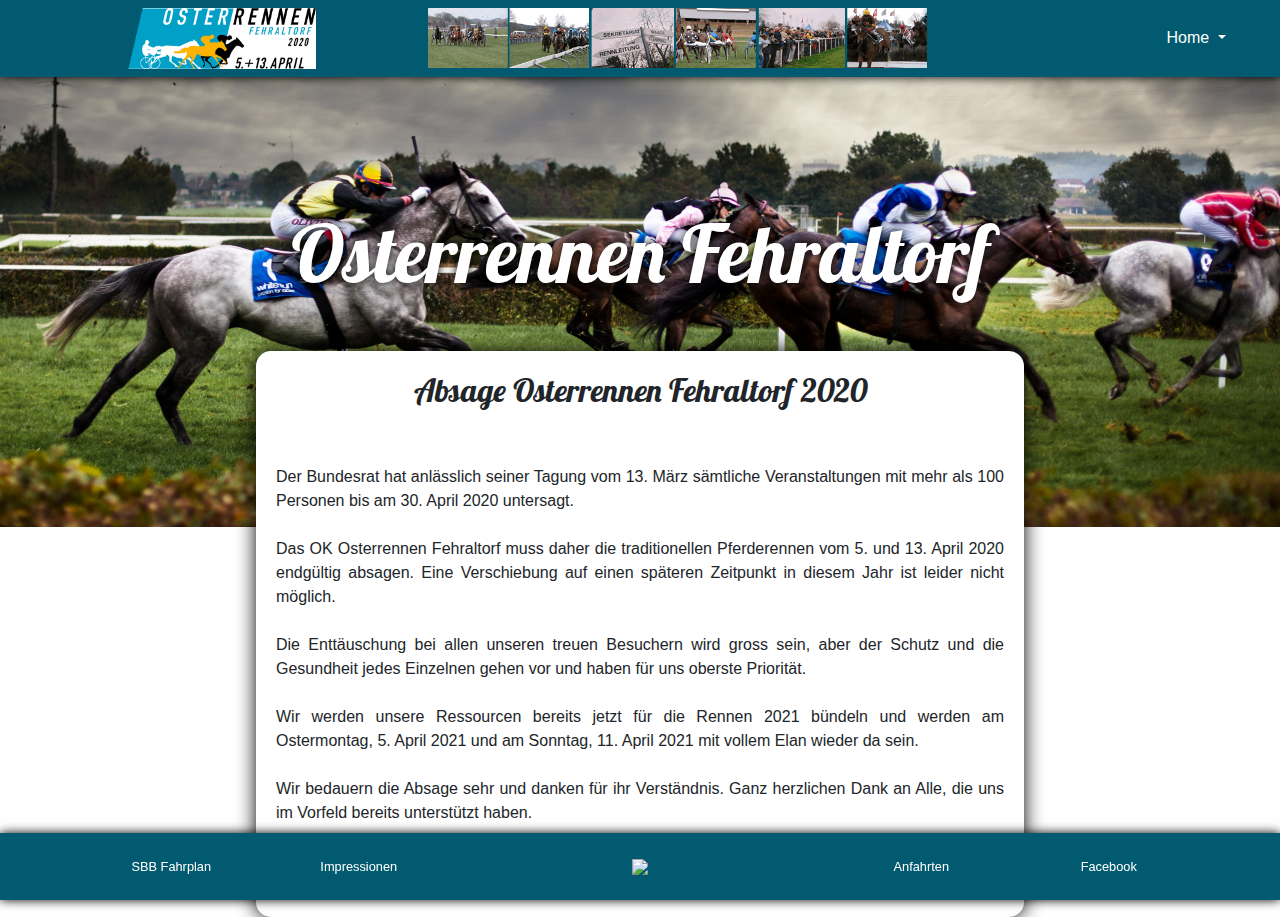
==== index.html @ 38c11a2c "hmtl: changed site icon" ====
<!DOCTYPE html>
<html lang="de">

<head>
    <meta charset="UTF-8">
    <meta name="viewport" content="width=device-width, initial-scale=1.0">
    <title>Fehralturf</title>
    <link rel="icon" type="image/gif" href="img/128.gif">
    <link rel="stylesheet" href="https://maxcdn.bootstrapcdn.com/bootstrap/4.5.2/css/bootstrap.min.css" />
    <script src="https://ajax.googleapis.com/ajax/libs/jquery/3.5.1/jquery.min.js"></script>
    <script src="https://cdnjs.cloudflare.com/ajax/libs/popper.js/1.16.0/umd/popper.min.js"></script>
    <script src="https://maxcdn.bootstrapcdn.com/bootstrap/4.5.2/js/bootstrap.min.js"></script>
    <link rel="stylesheet" href="https://use.fontawesome.com/releases/v5.7.0/css/all.css" integrity="sha384-lZN37f5QGtY3VHgisS14W3ExzMWZxybE1SJSEsQp9S+oqd12jhcu+A56Ebc1zFSJ" crossorigin="anonymous" />
    <link rel="stylesheet" href="style.css">
    <link href="https://fonts.googleapis.com/css2?family=Bangers&family=Lobster&display=swap" rel="stylesheet">
    <link href="https://fonts.googleapis.com/css2?family=Mukta&display=swap" rel="stylesheet">
    <link href="https://fonts.googleapis.com/css2?family=Mukta&family=Rubik&display=swap" rel="stylesheet">
    <link rel="stylesheet" href="styles.css">
</head>

<body>
    <!-- Header / Navbar -->
    <header>
        <nav class="navbar navbar-expand-lg navbar-dark">
            <img src="img/logo.png" alt="Logo">
            <img src="img/bilderstreifen.gif" class="navimg" alt="Pferderennen Bilder">
            <button class="navbar-toggler" type="button" data-toggle="collapse" data-target="#navbarSupportedContent" aria-controls="navbarSupportedContent" aria-expanded="false" aria-label="Toggle navigation">
                <span class="navbar-toggler-icon"></span>
            </button>
            <div class="collapse navbar-collapse" id="navbarSupportedContent">
                <ul class="navbar-nav mr-auto">
                    <li class="nav-item responsive-nav">
                        <a class="nav-link" href="index.html">Home</a>
                    </li>
                    <li class="nav-item responsive-nav">
                        <a class="nav-link" href="anlass.html">Anlass</a>
                    </li>
                    <li class="nav-item responsive-nav">
                        <a class="nav-link" href="rennen.html">Rennen</a>
                    </li>
                    <li class="nav-item responsive-nav">
                        <a class="nav-link" href="medien.html">Medien</a>
                    </li>
                    <li class="nav-item responsive-nav">
                        <a class="nav-link" href="adressen.html">Adressen</a>
                    </li>
                    <li class="nav-item responsive-nav">
                        <a class="nav-link" href="sponsoring.html">Sponsoring</a>
                    </li>
                    <li class="nav-item responsive-nav">
                        <a class="nav-link" href="vipzelt.html">VIP Zelt</a>
                    </li>
                    <li class="nav-item responsive-nav">
                        <a class="nav-link" href="wetten.html">Wetten</a>
                    </li>
                    <li class="nav-item responsive-nav">
                        <a class="nav-link" href="links.html">Links</a>
                    </li>
                    <li class="nav-item responsive-nav">
                        <a class="nav-link" href="impressionen.html">Impressionen</a>
                    </li>
                    <li class="nav-item dropdown">
                        <a class="nav-link dropdown-toggle" href="#" id="navbarDropdown" role="button" data-toggle="dropdown" aria-haspopup="true" aria-expanded="false">
                            Home
                        </a>
                        <div class="dropdown-menu" aria-labelledby="navbarDropdown">
                            <a class="dropdown-item" href="index.html">Home</a>
                            <a class="dropdown-item" href="anlass.html">Anlass</a>
                            <a class="dropdown-item" href="rennen.html">Rennen</a>
                            <a class="dropdown-item" href="medien.html">Medien</a>
                            <a class="dropdown-item" href="adressen.html">Adressen</a>
                            <a class="dropdown-item" href="sponsoring.html">Sponsoring</a>
                            <a class="dropdown-item" href="vipzelt.html">VIP Zelt</a>
                            <a class="dropdown-item" href="wetten.html">Wetten</a>
                            <a class="dropdown-item" href="links.html">Links</a>
                            <a class="dropdown-item" href="impressionen.html">Impressionen</a>
                        </div>
                    </li>
                </ul>
            </div>
        </nav>
    </header>

    <!-- Main -->
    <main class="index-main">
        <div class="imgcontainer">
            <img src="img/pferderennen.jpg" class="img-fluid">
        </div>
        <h1>Osterrennen Fehraltorf</h1>

        <div class="container-fluid index-grid">
            <div class="row">
                <div class="col-lg-12 index-text">
                    <h2>Absage Osterrennen Fehraltorf 2020</h2>
                    <br><br> Der Bundesrat hat anlässlich seiner Tagung vom 13. März sämtliche Veranstaltungen mit mehr als 100 Personen bis am 30. April 2020 untersagt.
                    <br><br> Das OK Osterrennen Fehraltorf muss daher die traditionellen Pferderennen vom 5. und 13. April 2020 endgültig absagen. Eine Verschiebung auf einen späteren Zeitpunkt in diesem Jahr ist leider nicht möglich.
                    <br><br> Die Enttäuschung bei allen unseren treuen Besuchern wird gross sein, aber der Schutz und die Gesundheit jedes Einzelnen gehen vor und haben für uns oberste Priorität.
                    <br><br> Wir werden unsere Ressourcen bereits jetzt für die Rennen 2021 bündeln und werden am Ostermontag, 5. April 2021 und am Sonntag, 11. April 2021 mit vollem Elan wieder da sein.
                    <br><br> Wir bedauern die Absage sehr und danken für ihr Verständnis. Ganz herzlichen Dank an Alle, die uns im Vorfeld bereits unterstützt haben.
                    <br><br> Für die Zukunft freuen wir uns wiederum auf die Unterstützung der treuen Helfer, Sponsoren, Gäste, Besucher, Lieferanten, Standbetreiber und Medienschaffenden.
                </div>
            </div>
        </div>
    </main>



    <!-- Footer -->
    <footer id="sticky-footer" class="py-4 text-white-50 footerstyle">
        <div class="container-fluid">
            <div class="row">
                <div class="col-lg-2">
                    <a href="https://www.sbb.ch/de/kaufen/pages/fahrplan/fahrplan.xhtml" target="_blank">SBB Fahrplan</a>
                </div>
                <div class="col-lg-2">
                    <a href="#">Impressionen</a>
                </div>
                <div class="col-lg-4">
                    <img src="http://counter.green.ch/count.exe?dd=B&df=fehralturf.ch">
                </div>
                <div class="col-lg-2">
                    <a href="#">Anfahrten</a>
                </div>
                <div class="col-lg-2">
                    <a href="https://www.facebook.com/OsterrennenFehraltorf?bookmark_t=page" target="_blank">Facebook</a>
                </div>
            </div>
        </div>
    </footer>
</body>

</html>
---- style.css ----
@media (max-width: 767px) {
        #rennenbild {
            width: 100%;
        }
    }
    
    @media (min-width: 768px) {
        #rennenbild {
            margin-top: 30px;
            margin-left: auto;
            margin-right: auto;
            position: relative;
            width: 80%;
            right: 10px;
            z-index: -10;
        }
    }
    
    #rennentext {
        margin: 50px !important;
        font-size: 1.5em;
        font-family: 'Mukta', sans-serif;
    }
    
    .rennen§ {
        margin-bottom: 125px;
        margin: 50px !important;
        font-size: 1.35em;
        font-family: 'Rubik', sans-serif;
    }
    
    .padding {
        padding-top: 30px;
    }
    /*Anlass seite
==============
*/
    
    .Anlass-bild {
        position: relative;
        top: 10em;
        box-shadow: 15px 15px rgba(96, 131, 219, 0.5);
    }
    
    .Anlass-Titel {
        margin-bottom: 1em;
    }
    /*
General
=======
*/
    
    html {
        width: 100%;
        min-height: 100%;
        overflow-x: hidden;
    }
    
    body {
        width: 100%;
    }
    
    p {
        font-family: Arial, sans-serif;
    }
    
    a {
        color: #2b7bab;
    }
    
    a:hover {
        color: #4d92bb;
        text-decoration: none;
    }
    
    a:active {
        color: #06527f;
    }
    
    h1,
    h2,
    h3,
    h4,
    h5,
    h6 {
        font-family: "Lobster", cursive;
        text-align: center;
    }
    
    h1 {
        font-size: 5em;
        margin-bottom: 50px;
    }
    /*
Navbar
======
*/
    
    .navbar {
        background: #015A6F;
        z-index: 10;
        box-shadow: black 0 0 10px;
    }
    
    .navbar img {
        width: 15%;
        margin-left: 9%;
    }
    
    .navbar img:nth-child(2) {
        width: 40%;
    }
    
    .navbar ul {
        width: 100%;
    }
    
    .navbar li {
        width: 100%;
        text-align: right;
        margin-right: 9%;
    }
    
    .nav-link {
        color: white !important;
    }
    
    .navbar .dropdown-menu {
        top: 200%;
        right: 0px !important;
        text-align: center;
        background: #015A6FAA;
        border-radius: 15px;
        overflow: hidden;
    }
    
    .navbar .dropdown-item {
        color: white !important;
        transition: .2s;
    }
    
    .navbar .dropdown-item:hover {
        background: #28C1E5AA;
    }
    
    .navbar .responsive-nav {
        position: absolute;
        overflow: hidden;
    }
    /*Parallax
==========
*/
    
    .parallax-image {
        background-image: url("img/Parallax-bild.jpg");
        max-width: 100%;
        height: 900px;
        background-size: cover;
        background-attachment: fixed;
        background-position: center;
        Background-repeat: no-repeat;
        margin-bottom: 0px;
        z-index: -100;
    }
    /*
Section
=======
*/
    
    section {
        width: 100%;
        margin: 0 auto;
    }
    
    .carousel {
        width: 100%;
        height: 100%;
        overflow: hidden;
    }
    
    .overcarousel {
        position: absolute;
        z-index: 10;
        color: white;
        text-align: center;
        top: 40%;
        left: 50%;
        transform: translate(-50%, -50%);
        text-shadow: black 0px 0px 20px;
    }
    
    .overcarousel a {
        font-family: "Bangers", cursive;
        font-size: 3em;
        color: white;
        background: #06527f;
        display: inline-block;
        padding: 10px 200px;
        transition: 0.3s;
        border-radius: 40px;
    }
    
    .overcarousel a:hover {
        text-decoration: none;
        border-radius: 10px;
        background: #2b7bab;
    }
    
    .overcarousel a:active {
        background: #4d92bb;
    }
    
    section .backgroundimg {
        position: relative;
        width: 100%;
        height: 700px;
        object-fit: cover;
        transform: translateY(500px);
        margin-top: -500px;
        z-index: -10;
    }
    
    .imgcontainer {
        position: absolute;
        width: 100%;
        height: 50%;
        overflow: hidden;
        z-index: -10;
    }
    
    .imgcontainer img {
        position: absolute;
        min-width: 100%;
        min-height: 100%;
        top: 50%;
        left: 50%;
        transform: translate(-50%, -50%);
    }
    
    .index-main h1 {
        color: white;
        padding-top: 10%;
        text-shadow: black 0 0 10px;
    }
    
    .index-grid {
        background: white;
        width: 60%;
        box-shadow: black 0 0 20px;
        border-radius: 15px;
        margin: 0 auto;
        padding: 20px;
        text-align: justify;
    }
    /*
Footer
======
*/
    
    .footerstyle {
        position: fixed;
        bottom: 0;
        width: 100%;
        overflow: hidden;
        background: #015A6F;
        color: white;
        overflow: hidden;
        font-size: 0.8em;
        box-shadow: black 0 0 10px;
    }
    
    .footerstyle .row {
        width: 90%;
        margin: 0 auto;
    }
    
    .socialmedia-icon {
        height: 16px;
    }
    
    .footerstyle .col-lg-2 {
        padding: 0;
        margin: 0;
    }
    
    .footerstyle .col-lg-12 {
        text-align: center;
    }
    
    footer .container-fluid .row div {
        text-align: center;
    }
    
    footer .container-fluid .row div a {
        color: white;
        transition: .2s;
    }
    
    footer .container-fluid .row div a:hover {
        color: #05BFEB;
    }
    
    footer .container-fluid .row div img {
        text-align: center;
        z-index: 100;
    }
    /* 
Responsive
==========
*/
    
    @media (max-width: 991px) {
        .navimg {
            position: absolute;
            width: 0;
            height: 0;
        }
        .navbar .responsive-nav {
            position: relative;
            text-align: center;
        }
        .dropdown {
            position: absolute;
            overflow: hidden;
            width: 0;
            height: 0;
        }
    }
    
    @media (max-width: 850px) {
        .navbar img {
            height: 40px;
            width: auto;
        }
        .navbar img:nth-child(2) {
            height: 0;
        }
    }
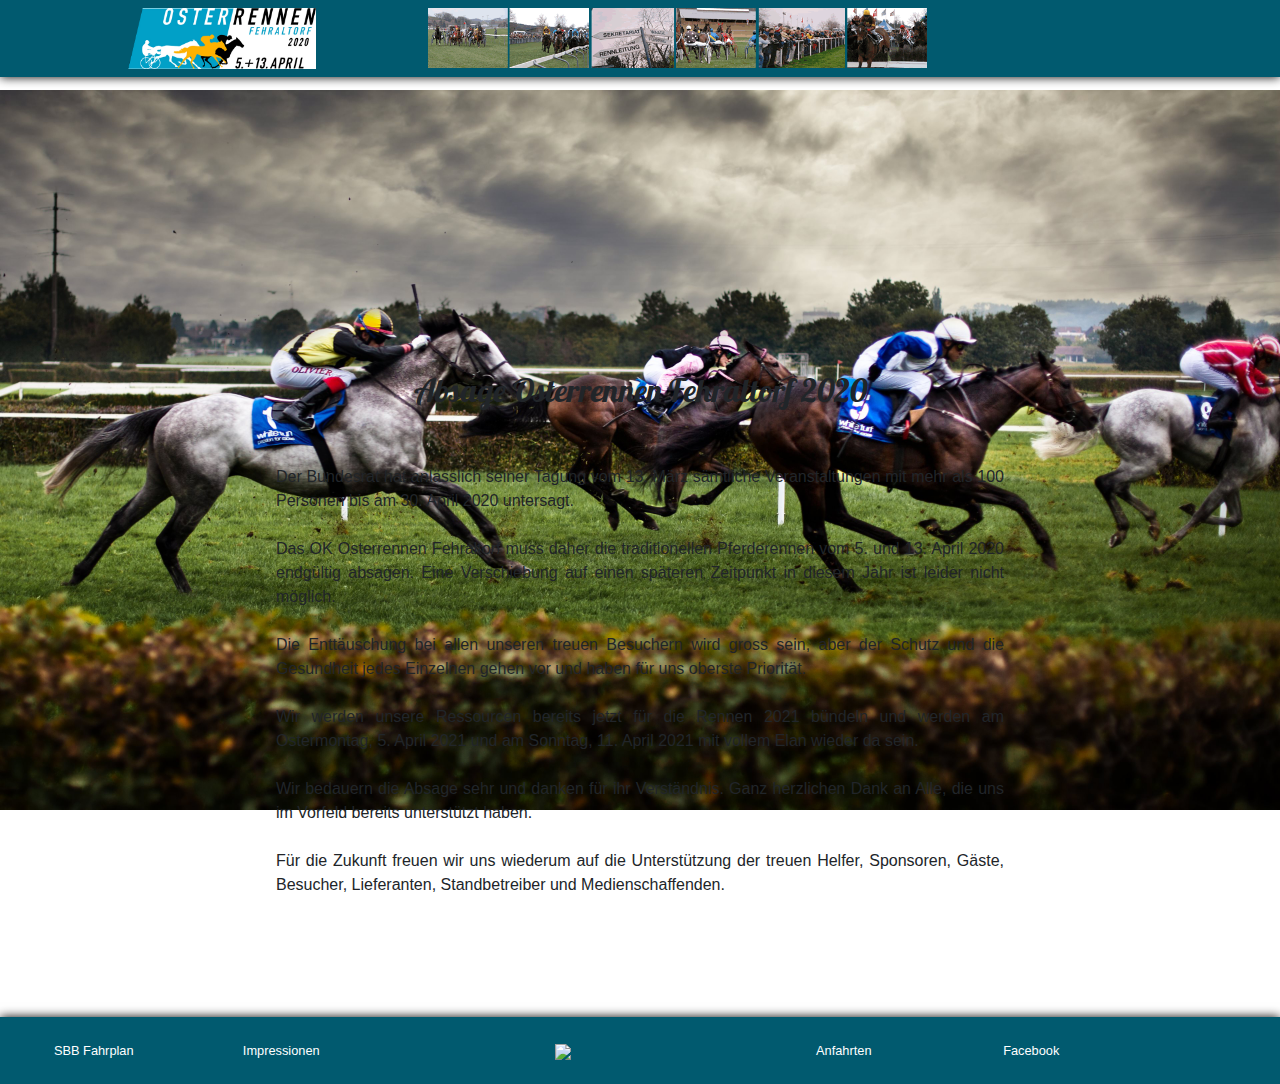
==== commit 84a9adc3: "html: loaded backup" ====
--- a/index.html
+++ b/index.html
@@ -19,6 +19,7 @@
 </head>
 
 <body>
+
     <!-- Header / Navbar -->
     <header>
         <nav class="navbar navbar-expand-lg navbar-dark">
@@ -82,6 +83,7 @@
     </header>
 
     <!-- Main -->
+
     <main class="index-main">
         <div class="imgcontainer">
             <img src="img/pferderennen.jpg" class="img-fluid">
--- a/style.css
+++ b/style.css
@@ -1,338 +1,693 @@
-    @media (max-width: 767px) {
-        #rennenbild {
-            width: 100%;
-        }
-    }
-    
-    @media (min-width: 768px) {
-        #rennenbild {
-            margin-top: 30px;
-            margin-left: auto;
-            margin-right: auto;
-            position: relative;
-            width: 80%;
-            right: 10px;
-            z-index: -10;
-        }
-    }
-    
-    #rennentext {
-        margin: 50px !important;
-        font-size: 1.5em;
-        font-family: 'Mukta', sans-serif;
-    }
-    
-    .rennen§ {
-        margin-bottom: 125px;
-        margin: 50px !important;
-        font-size: 1.35em;
-        font-family: 'Rubik', sans-serif;
-    }
-    
-    .padding {
-        padding-top: 30px;
-    }
-    /*Anlass seite
+@media (max-width: 767px) {
+    #rennenbild {
+        width: 100%;
+    }
+}
+
+@media (min-width: 768px) {
+    #rennenbild {
+        margin-top: 30px;
+        margin-left: auto;
+        margin-right: auto;
+        position: relative;
+        width: 80%;
+        right: 10px;
+        z-index: -10;
+    }
+}
+
+.padding {
+    padding-top: 30px;
+}
+
+
+/*Medien seite
 ==============
 */
-    
-    .Anlass-bild {
-        position: relative;
-        top: 10em;
-        box-shadow: 15px 15px rgba(96, 131, 219, 0.5);
-    }
-    
-    .Anlass-Titel {
-        margin-bottom: 1em;
-    }
-    /*
-General
-=======
+
+#internetsponsor {
+    text-align: center;
+    z-index: 1;
+    width: 30%;
+}
+
+.medien§ {
+    margin-bottom: 125px;
+    margin: 50px !important;
+    font-size: 1.35em;
+    font-family: 'Rubik', sans-serif;
+}
+
+#colmedien,
+#colmedien2,
+#colmedien3 {
+    padding: 0 !important;
+}
+
+#colmedien3 {
+    width: 100%;
+}
+
+.medientext {
+    margin-left: 100px;
+}
+
+
+/*
+anlass seite
+=============
 */
-    
-    html {
-        width: 100%;
-        min-height: 100%;
-        overflow-x: hidden;
-    }
-    
-    body {
-        width: 100%;
-    }
-    
-    p {
-        font-family: Arial, sans-serif;
-    }
-    
-    a {
-        color: #2b7bab;
-    }
-    
-    a:hover {
-        color: #4d92bb;
-        text-decoration: none;
-    }
-    
-    a:active {
-        color: #06527f;
-    }
-    
-    h1,
-    h2,
-    h3,
-    h4,
-    h5,
-    h6 {
-        font-family: "Lobster", cursive;
-        text-align: center;
-    }
-    
-    h1 {
-        font-size: 5em;
-        margin-bottom: 50px;
-    }
-    /*
+
+.Anlass-bild {
+    position: relative;
+    top: 4em;
+}
+
+.Anlass-Titel {
+    text-align: left;
+    margin-bottom: 20px;
+    color: #01A1C7 !important;
+}
+
+
+/*Parallax + Anlass
+===================*/
+
+.parallax-image {
+    background-image: url("https://cdn.unitycms.io/image/ocroped/2001,2000,1000,1000,0,0/l3ffguwQwYw/AO7shYfk421B9lpPZgUTFh.jpg");
+    max-width: 100%;
+    height: 600px;
+    background-size: cover;
+    background-attachment: fixed;
+    background-position: center;
+    margin-bottom: 0px;
+    z-index: -100;
+    filter: blur(6px);
+    -webkit-filter: blur(2px);
+}
+
+
+/*
+                   General=======
+                   */
+
+html {
+    width: 100%;
+}
+
+body {
+    width: 100%;
+}
+
+p {}
+
+a:hover {
+    color: #4d92bb;
+}
+
+a:active {
+    color: #06527f;
+}
+
+h1,
+h2,
+h3,
+h4,
+h6 {
+    font-family: "Lobster", cursive;
+    text-align: center;
+}
+
+h1 {
+    font-size: 5em;
+    margin-bottom: 50px;
+}
+
+
+/*
+
 Navbar
 ======
-*/
-    
-    .navbar {
-        background: #015A6F;
-        z-index: 10;
-        box-shadow: black 0 0 10px;
-    }
-    
-    .navbar img {
-        width: 15%;
-        margin-left: 9%;
-    }
-    
-    .navbar img:nth-child(2) {
-        width: 40%;
-    }
-    
-    .navbar ul {
-        width: 100%;
-    }
-    
-    .navbar li {
-        width: 100%;
-        text-align: right;
-        margin-right: 9%;
-    }
-    
-    .nav-link {
-        color: white !important;
-    }
-    
-    .navbar .dropdown-menu {
-        top: 200%;
-        right: 0px !important;
-        text-align: center;
-        background: #015A6FAA;
-        border-radius: 15px;
-        overflow: hidden;
-    }
-    
-    .navbar .dropdown-item {
-        color: white !important;
-        transition: .2s;
-    }
-    
-    .navbar .dropdown-item:hover {
-        background: #28C1E5AA;
-    }
-    
-    .navbar .responsive-nav {
-        position: absolute;
-        overflow: hidden;
-    }
-    /*Parallax
-==========
-*/
-    
-    .parallax-image {
-        background-image: url("img/Parallax-bild.jpg");
-        max-width: 100%;
-        height: 900px;
-        background-size: cover;
-        background-attachment: fixed;
-        background-position: center;
-        Background-repeat: no-repeat;
-        margin-bottom: 0px;
-        z-index: -100;
-    }
-    /*
+
+   */
+
+.navbar {
+    background: #015A6F;
+    z-index: 10;
+    box-shadow: black 0 0 10px;
+}
+
+.navbar img {
+    width: 15%;
+}
+
+.navbar img:nth-child(2) {
+    width: 40%;
+}
+
+.navbar ul {
+    width: 100%;
+}
+
+.nav-link {
+    color: white !important;
+    right: 0px !important;
+}
+
+.navbar .dropdown-menu {
+    top: 200%;
+    text-align: center;
+    background: #015A6FAA;
+    border-radius: 15px;
+    overflow: hidden;
+}
+
+.navbar .dropdown-item {
+    color: white !important;
+}
+
+.navbar .dropdown-item:hover {
+    background: #28C1E5AA;
+}
+
+.navbar .responsive-nav {
+    width: 0;
+    overflow: hidden;
+}
+
+
+/*
 Section
 =======
 */
-    
-    section {
+
+section {
+    width: 100%;
+    margin: 0 auto;
+}
+
+.carousel {
+    width: 100%;
+    height: 100%;
+    overflow: hidden;
+}
+
+.overcarousel {
+    position: absolute;
+    z-index: 10;
+    color: white;
+    text-align: center;
+    left: 50%;
+    transform: translate(-50%, -50%);
+    text-shadow: black 0px 0px 20px;
+}
+
+.overcarousel a {
+    font-family: "Bangers", cursive;
+    font-size: 3em;
+    color: white;
+    display: inline-block;
+    padding: 10px 200px;
+    transition: 0.3s;
+    border-radius: 40px;
+}
+
+.overcarousel a:active {
+    background: #4d92bb;
+}
+
+section .backgroundimg {
+    position: relative;
+    width: 100%;
+    height: 700px;
+    transform: translateY(500px);
+    margin-top: -500px;
+    z-index: -10;
+}
+
+.imgcontainer {
+    width: 100%;
+    height: 50%;
+    overflow: hidden;
+    z-index: -10;
+}
+
+.imgcontainer img {
+    position: absolute;
+    min-width: 100%;
+    top: 50%;
+    left: 50%;
+    transform: translate(-50%, -50%);
+}
+
+.index-main h1 {
+    color: white;
+    padding-top: 10%;
+    text-shadow: black 0 0 10px;
+}
+
+.index-grid {
+    background: white;
+    width: 60%;
+    border-radius: 15px;
+    margin: 0 auto;
+    padding: 20px;
+    text-align: justify;
+}
+
+
+/*
+Footer======*/
+
+.footerstyle {
+    position: relative;
+    bottom: 0;
+    width: 100%;
+    overflow: hidden;
+    background: #015A6F;
+    overflow: hidden;
+    margin-top: 100px;
+    font-size: 0.8em;
+    box-shadow: black 0 0 10px;
+}
+
+.footerstyle .row {
+    width: 90%;
+}
+
+.socialmedia-icon {
+    height: 16px;
+}
+
+.footerstyle .col-lg-2 {
+    padding: 0;
+}
+
+.footerstyle .col-lg-12 {
+    text-align: center;
+}
+
+footer .container-fluid .row div {
+    text-align: center;
+}
+
+footer .container-fluid .row div a {
+    color: white;
+    transition: .2s;
+}
+
+footer .container-fluid .row div a:hover {
+    color: #06527f;
+}
+
+footer .container-fluid .row div img {
+    text-align: center;
+    z-index: 100;
+}
+
+
+/*
+Responsive
+==========*/
+
+@media (max-width: 991px) {
+    .navimg {
+        position: absolute;
+        width: 0;
+        height: 0;
+    }
+}
+
+.navbar .responsive-nav {
+    width: 100%;
+    position: relative;
+    text-align: center;
+}
+
+.dropdown {
+    position: absolute;
+    width: 0;
+    height: 0;
+}
+
+@media (max-width: 767px) {
+    #rennenbild {
         width: 100%;
-        margin: 0 auto;
-    }
-    
-    .carousel {
-        width: 100%;
-        height: 100%;
-        overflow: hidden;
-    }
-    
-    .overcarousel {
-        position: absolute;
-        z-index: 10;
-        color: white;
-        text-align: center;
-        top: 40%;
-        left: 50%;
-        transform: translate(-50%, -50%);
-        text-shadow: black 0px 0px 20px;
-    }
-    
-    .overcarousel a {
-        font-family: "Bangers", cursive;
-        font-size: 3em;
-        color: white;
-        background: #06527f;
-        display: inline-block;
-        padding: 10px 200px;
-        transition: 0.3s;
-        border-radius: 40px;
-    }
-    
-    .overcarousel a:hover {
-        text-decoration: none;
-        border-radius: 10px;
-        background: #2b7bab;
-    }
-    
-    .overcarousel a:active {
-        background: #4d92bb;
-    }
-    
-    section .backgroundimg {
+    }
+}
+
+@media (min-width: 768px) {
+    #rennenbild {
+        margin-top: 30px;
+        margin-left: auto;
+        margin-right: auto;
         position: relative;
-        width: 100%;
-        height: 700px;
-        object-fit: cover;
-        transform: translateY(500px);
-        margin-top: -500px;
+        width: 80%;
+        right: 10px;
         z-index: -10;
     }
-    
-    .imgcontainer {
-        position: absolute;
-        width: 100%;
-        height: 50%;
-        overflow: hidden;
-        z-index: -10;
-    }
-    
-    .imgcontainer img {
-        position: absolute;
-        min-width: 100%;
-        min-height: 100%;
-        top: 50%;
-        left: 50%;
-        transform: translate(-50%, -50%);
-    }
-    
-    .index-main h1 {
-        color: white;
-        padding-top: 10%;
-        text-shadow: black 0 0 10px;
-    }
-    
-    .index-grid {
-        background: white;
-        width: 60%;
-        box-shadow: black 0 0 20px;
-        border-radius: 15px;
-        margin: 0 auto;
-        padding: 20px;
-        text-align: justify;
-    }
-    /*
-Footer
-======
-*/
-    
-    .footerstyle {
-        position: fixed;
-        bottom: 0;
-        width: 100%;
-        overflow: hidden;
-        background: #015A6F;
-        color: white;
-        overflow: hidden;
-        font-size: 0.8em;
-        box-shadow: black 0 0 10px;
-    }
-    
-    .footerstyle .row {
-        width: 90%;
-        margin: 0 auto;
-    }
-    
-    .socialmedia-icon {
-        height: 16px;
-    }
-    
-    .footerstyle .col-lg-2 {
-        padding: 0;
-        margin: 0;
-    }
-    
-    .footerstyle .col-lg-12 {
-        text-align: center;
-    }
-    
-    footer .container-fluid .row div {
-        text-align: center;
-    }
-    
-    footer .container-fluid .row div a {
-        color: white;
-        transition: .2s;
-    }
-    
-    footer .container-fluid .row div a:hover {
-        color: #05BFEB;
-    }
-    
-    footer .container-fluid .row div img {
-        text-align: center;
-        z-index: 100;
-    }
-    /* 
-Responsive
-==========
-*/
-    
-    @media (max-width: 991px) {
-        .navimg {
-            position: absolute;
-            width: 0;
-            height: 0;
+}
+
+#rennentext {
+    margin: 50px !important;
+    font-size: 1.5em;
+    font-family: 'Mukta', sans-serif;
+}
+
+.rennen§ {
+    margin-bottom: 125px;
+    margin: 50px !important;
+    font-size: 1.35em;
+    font-family: 'Rubik', sans-serif;
+}
+
+.padding {
+    padding-top: 30px;
+}
+
+
+/*Anlass seite
+   /*                                 ==============
+ /*   /*                                */
+
+
+/*.Anlass-bild {
+    position: relative;
+    top: 10em;
+    box-shadow: 15px 15px rgba(96,131,219,0.5);
+}
+/*
+}
+.Anlass-Titel {
+    margin-bottom: 1em;
+}
+
+/*
+                                    General
+                                    =======
+                                    */
+
+
+/*html {/
+    width: 100%;
+  /*  min-height: 100%;
+    overflow-x: hidden;
+}
+body {
+    width: 100%;
+}
+
+}
+
+}
+
+}
+pp {
+    {
+        {
+            {
+                font-family: Arial,
+                sans-serif;
+            }
         }
-        .navbar .responsive-nav {
-            position: relative;
+    }
+    aaaa {
+        {
+            {
+                color: #2b7bab;
+            }
+            a:hover {
+                color: #4d92bb;
+                text-decoration: none;
+            }
+        }
+        a:active {
+            color: #06527f;
+        }
+        h1,
+        h2,
+        h3,
+        h4,
+        h5,
+        h6 {
+            font-family: "Lobster",
+            cursive;
+            cursive;
             text-align: center;
         }
-        .dropdown {
-            position: absolute;
-            overflow: hidden;
-            width: 0;
-            height: 0;
-        }
-    }
-    
-    @media (max-width: 850px) {
-        .navbar img {
-            height: 40px;
-            width: auto;
-        }
-        .navbar img:nth-child(2) {
-            height: 0;
-        }
-    }+    }
+}
+h1 {
+    font-size: 5em;
+    margin-bottom: 50px;
+}
+
+/*
+                                    Navbar
+                                    ======
+                                    */
+
+.navbar {
+    background: #015A6F;
+    z-index: 10;
+    box-shadow: black 0 0 10px;
+}
+
+.navbar img {
+    width: 15%;
+    margin-left: 9%;
+}
+
+.navbar img:nth-child(2) {
+    width: 40%;
+}
+
+.navbar ul {
+    width: 100%;
+}
+
+.navbar li {
+    width: 100%;
+    text-align: right;
+    margin-right: 9%;
+}
+
+.nav-link {
+    color: white !important;
+}
+
+.navbar .dropdown-menu {
+    top: 200%;
+    right: 0px !important;
+    text-align: center;
+    background: #015A6FAA;
+    border-radius: 15px;
+    overflow: hidden;
+}
+
+.navbar .dropdown-item {
+    color: white !important;
+    transition: .2s;
+}
+
+.navbar .dropdown-item:hover {
+    background: #28C1E5AA;
+}
+
+.navbar .responsive-nav {
+    position: absolute;
+    overflow: hidden;
+}
+
+
+/*Parallax
+                                    ==========
+                                    */
+
+
+/*.parallax-image {
+    background-image: url("img/Parallax-bild.jpg");
+    max-width: 100%;
+    height: 900px;
+    background-size: cover;
+    background-attachment: fixed;
+    background-position: center;
+    Background-repeat: no-repeat;
+    margin-bottom: 0px;
+    z-index: -100;
+}
+
+/*
+                                    Section
+                                    =======
+ /*                                   */
+
+
+/*
+section {
+    width: 100%;
+    margin: 0 auto;
+}
+.carousel {
+    width: 100%;
+    height: 100%;
+    overflow: hidden;
+}
+.overcarousel {
+    position: absolute;
+    z-index: 10;
+    color: white;
+    text-align: center;
+    top: 40%;
+    left: 50%;
+    transform: translate(-50%,
+    -50%);
+    text-shadow: black 0px 0px 20px;
+}
+.overcarousel a {
+    font-family: "Bangers",
+    cursive;
+    font-size: 3em;
+    color: white;
+    background: #06527f;
+    display: inline-block;
+    padding: 10px 200px;
+    transition: 0.3s;
+    border-radius: 40px;
+}
+.overcarousel a:hover {
+    text-decoration: none;
+    border-radius: 10px;
+    background: #2b7bab;
+}
+
+}
+.overcarousel a:active {
+    background: #4d92bb;
+}
+section .backgroundimg {
+    position: relative;
+    width: 100%;
+    height: 700px;
+    object-fit: cover;
+    transform: translateY(500px);
+    margin-top: -500px;
+    z-index: -10;
+}
+.imgcontainer {
+    position: absolute;
+    width: 100%;
+    height: 50%;
+    overflow: hidden;
+    z-index: -10;
+}
+.imgcontainer img {
+    position: absolute;
+    min-width: 100%;
+    min-height: 100%;
+    top: 50%;
+    left: 50%;
+    transform: translate(-50%,
+    -50%);
+}
+.index-main h1 {
+    color: white;
+    padding-top: 10%;
+    text-shadow: black 0 0 10px;
+}
+.index-grid {
+    background: white;
+    width: 60%;
+    box-shadow: black 0 0 20px;
+    border-radius: 15px;
+    margin: 0 auto;
+    padding: 20px;
+    text-align: justify;
+}
+
+/*
+                                    Footer
+                                    ======
+   /*                                 */
+
+
+/*.footerstyle {
+    position: fixed;
+    bottom: 0;
+    width: 100%;
+    overflow: hidden;
+    background: #015A6F;
+    color: white;
+    overflow: hidden;
+    font-size: 0.8em;
+    box-shadow: black 0 0 10px;
+}
+
+}
+.footerstyle .row {
+    width: 90%;
+    margin: 0 auto;
+}
+.socialmedia-icon {
+    height: 16px;
+}
+.footerstyle .col-lg-2 {
+    padding: 0;
+    margin: 0;
+}
+.footerstyle .col-lg-12 {
+    text-align: center;
+}
+footer .container-fluid .row div {
+    text-align: center;
+}
+footer .container-fluid .row div a {
+    color: white;
+    transition: .2s;
+}
+
+}
+footer .container-fluid .row div a:hover {
+    color: #05BFEB;
+}
+footer .container-fluid .row div img {
+    text-align: center;
+    z-index: 100;
+}
+
+/* 
+                                    Responsive
+                                    ==========
+                                    */
+
+
+/*@media (max-width: 991px) {
+    .navimg {
+        position: absolute;
+        width: 0;
+        height: 0;
+    }
+    .navbar .responsive-nav {
+        position: relative;
+        text-align: center;
+    }
+    .dropdown {
+        position: absolute;
+        overflow: hidden;
+        width: 0;
+        height: 0;
+    }
+}
+
+}
+@media (max-width: 850px) {
+    .navbar img {
+        height: 40px;
+        width: auto;
+    }
+    .navbar img:nth-child(2) {
+        height: 0;
+    }
+}   }
+}   }
+}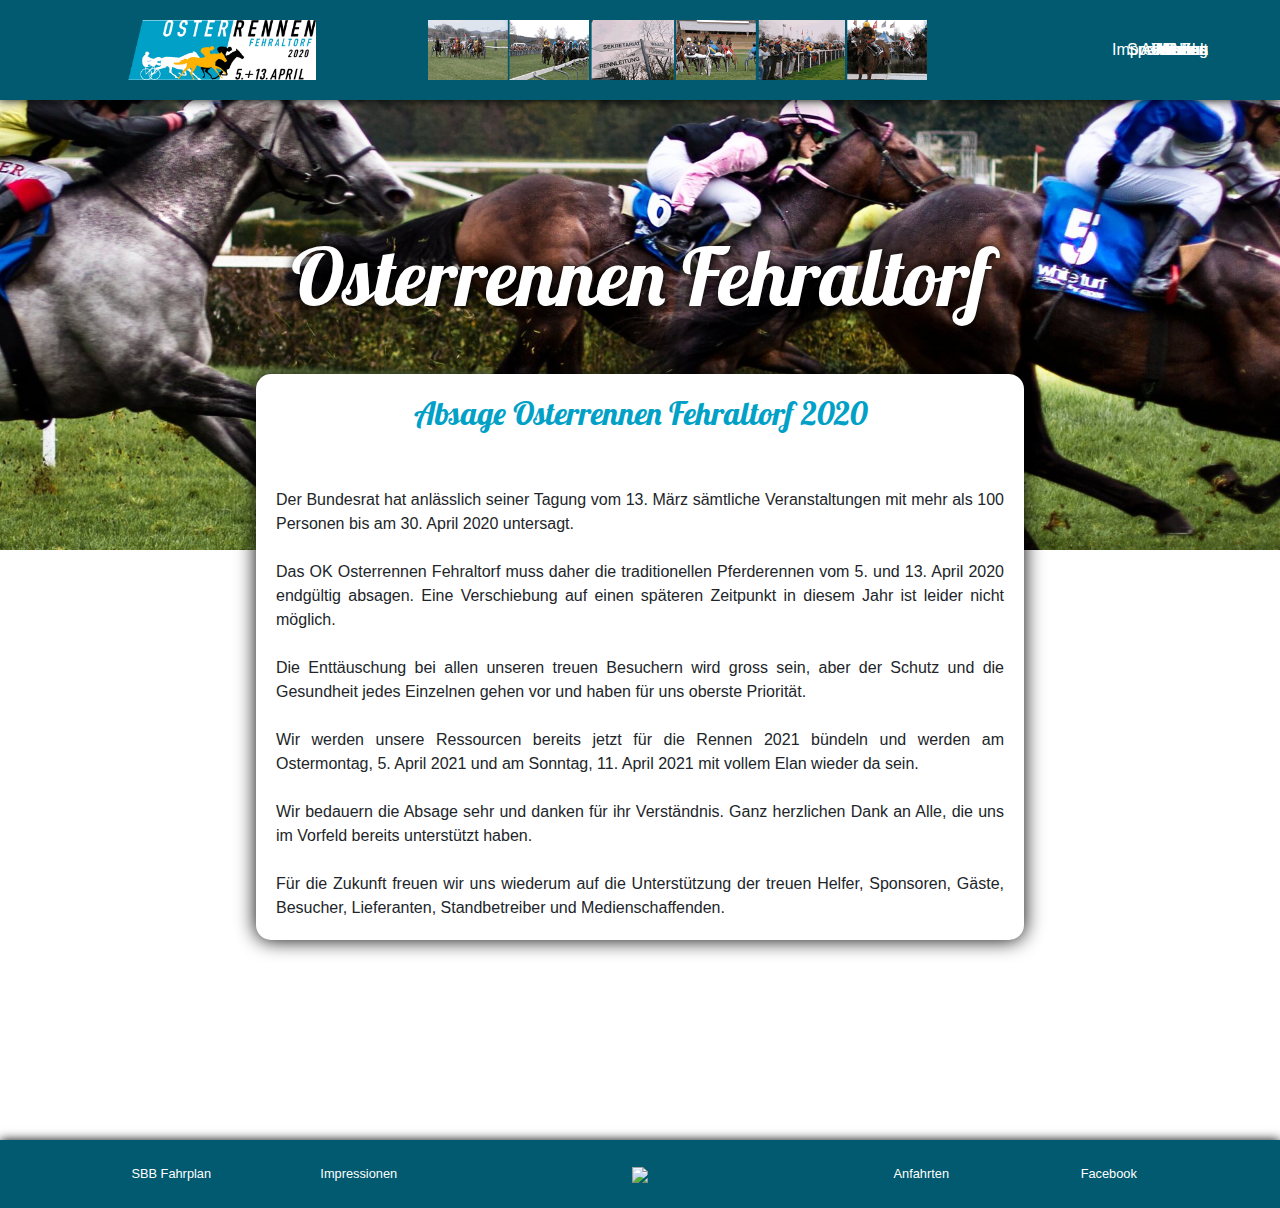
==== commit 18ba4b9a: "html: broken" ====
--- a/index.html
+++ b/index.html
@@ -102,10 +102,13 @@
                     <br><br> Für die Zukunft freuen wir uns wiederum auf die Unterstützung der treuen Helfer, Sponsoren, Gäste, Besucher, Lieferanten, Standbetreiber und Medienschaffenden.
                 </div>
             </div>
+            <div class="row">
+                <div class="col-lg-6">
+
+                </div>
+            </div>
         </div>
     </main>
-
-
 
     <!-- Footer -->
     <footer id="sticky-footer" class="py-4 text-white-50 footerstyle">
--- a/style.css
+++ b/style.css
@@ -1,511 +1,624 @@
-@media (max-width: 767px) {
-    #rennenbild {
-        width: 100%;
-    }
-}
-
-@media (min-width: 768px) {
-    #rennenbild {
-        margin-top: 30px;
-        margin-left: auto;
-        margin-right: auto;
+ @media (max-width: 767px) {
+     #rennenbild {
+         width: 100%;
+     }
+ }
+ 
+ @media (min-width: 768px) {
+     #rennenbild {
+         margin-top: 30px;
+         margin-left: auto;
+         margin-right: auto;
+         position: relative;
+         width: 80%;
+         right: 10px;
+         z-index: -10;
+     }
+ }
+ 
+ .padding {
+     padding-top: 30px;
+ }
+ /*Medien seite
+==============
+*/
+ 
+ @media(min-width: 768px) {
+     #internetsponsor {
+         text-align: center;
+         z-index: -1;
+         width: 30%;
+         bottom: 15%;
+         position: absolute;
+     }
+ }
+ 
+ @media(max-width: 767px) {
+     #internetsponsor {
+         text-align: center;
+         z-index: -1;
+         width: 50%;
+         margin-bottom: 200px;
+         margin-left: 10%;
+         margin-right: auto;
+     }
+ }
+ 
+ .medien§ {
+     margin-bottom: 125px;
+     margin-left: 10%;
+     font-size: 0.9em;
+     font-family: 'Rubik', sans-serif;
+     text-decoration: none;
+     color: black !important;
+ }
+ 
+ #colmedien,
+ #colmedien2,
+ #colmedien3 {
+     padding: 0 !important;
+ }
+ 
+ #colmedien3 {
+     width: 100%;
+ }
+ 
+ .medientext {
+     margin-left: 10%;
+     text-decoration: none;
+     transition: 1s;
+ }
+ 
+ .medientext:hover {
+     text-decoration: none;
+     transform: scale(1.1, 1.1);
+ }
+ /*
+Rennen seite
+============
+*/
+ 
+ .rennen§ {
+     margin-bottom: 125px;
+     margin-left: 10%;
+     font-size: 0.9em;
+     font-family: 'Rubik', sans-serif;
+     text-decoration: none;
+     color: black !important;
+ }
+ 
+ .rennentext {
+     margin-left: 10%;
+     text-decoration: none;
+     text-align: center;
+     font-family: 'Comfortaa', cursive;
+ }
+ /*
+Anlass seite
+=============
+*/
+ 
+ .Anlass-bild {
+     position: relative;
+     top: 8em;
+     box-shadow: #28C1E5 1em 1em;
+     transition: .4s;
+ }
+ 
+ .Anlass-bild:hover {
+     transform: scale(1.05);
+ }
+ 
+ .Anlass-Titel {
+     text-align: left;
+     margin-bottom: 20px;
+     color: #01A1C7 !important;
+ }
+ /*Parallax + Anlass
+===================*/
+ 
+ .parallax-image {
+     background-image: url("https://cdn.unitycms.io/image/ocroped/2001,2000,1000,1000,0,0/l3ffguwQwYw/AO7shYfk421B9lpPZgUTFh.jpg");
+     max-width: 100%;
+     height: 600px;
+     background-size: cover;
+     background-attachment: fixed;
+     background-position: center;
+     margin-bottom: 0px;
+     z-index: -100;
+     filter: blur(6px);
+     -webkit-filter: blur(2px);
+ }
+ 
+ .parallax-image2 {
+     background-image: url("img/19-or7671.jpg");
+     max-width: 100%;
+     height: 600px;
+     background-size: cover;
+     background-attachment: fixed;
+     background-position: center;
+     margin-bottom: 0px;
+     z-index: -100;
+ }
+ 
+ .parallax-image3 {
+     background-image: url("img/sport_02042018_pferderennenfehraltorf_dku_online_14_.jpg");
+     max-width: 100%;
+     height: 600px;
+     background-size: cover;
+     background-attachment: fixed;
+     background-position: center;
+     margin-bottom: 0px;
+     z-index: -100;
+     filter: blur(6px);
+     -webkit-filter: blur(2px);
+ }
+ /*Sponsoring
+============
+*/
+ 
+ .karousel_img {
+     width: 100%;
+     height: auto;
+ }
+ 
+ .karussell-titel {
+     position: relative;
+     top: -4em;
+     background-color: rgba(255, 255, 255, 0.3);
+     color: #01A1C7;
+     font-size: 6vw;
+     animation: move 5s infinite;
+     animation-timing-function: linear;
+ }
+ /*
+Diagramm
+========
+*/
+ 
+ #diagramm-Generalsponsor {
+     background-color: #FFCA43;
+     height: 700px;
+     text-align: center;
+ }
+ 
+ #diagramm-Hauptsponsor {
+     background-color: #FFCA43;
+     height: 600px;
+     text-align: center;
+ }
+ 
+ #diagramm-Rennsponsor {
+     background-color: #FFCA43;
+     height: 500px;
+     text-align: center;
+ }
+ 
+ #diagramm-Sponsor-Bronze {
+     background-color: #FFCA43;
+     height: 400px;
+     text-align: center;
+ }
+ 
+ #diagramm-Klein-sponsor {
+     background-color: #FFCA43;
+     height: 300px;
+     text-align: center;
+ }
+ /*
+Sponsortitel animation
+========================
+*/
+ 
+ @keyframes move {
+     0% {
+         top: -4em;
+         left: 0em;
+     }
+     25% {
+         top: -3.5em;
+         left: 0em;
+     }
+     50% {
+         top: -4em;
+         left: 0em;
+     }
+     75% {
+         top: -4.5em;
+         left: 0em;
+     }
+     100% {
+         top: -4em;
+         left: 0em;
+     }
+ }
+ 
+ .karussell-titel:hover {
+     transform: scale(1.05);
+ }
+ 
+ .karussel-icon {
+     color: #01A1C7;
+ }
+ /*
+General=======
+*/
+ 
+ html {
+     width: 100%;
+ }
+ 
+ body {
+     width: 100%;
+ }
+ 
+ p {}
+ 
+ a:hover {
+     color: #4d92bb;
+ }
+ 
+ a:active {
+     color: #06527f;
+ }
+ 
+ h1,
+ h2,
+ h3,
+ h4,
+ h6 {
+     font-family: "Lobster", cursive;
+     text-align: center;
+     color: #01A1C7;
+ }
+ 
+ h1 {
+     font-size: 5em;
+     margin-bottom: 50px;
+ }
+ 
+ hr {
+     position: absolute;
+     width: 100px;
+     border: solid black 1px;
+     left: 40px;
+     margin-top: -50px;
+ }
+ /*
+Navbar
+======
+*/
+ 
+ .navbar {
+     background: #015A6F;
+     z-index: 10;
+     box-shadow: black 0 0 10px;
+     height: 100px;
+ }
+ 
+ .navbar img {
+     width: 15%;
+     margin-left: 9%;
+ }
+ 
+ .navbar img:nth-child(2) {
+     width: 40%;
+ }
+ 
+ .navbar li {
+     position: absolute;
+     right: 5%;
+     top: 50%;
+     transform: translateY(-50%);
+ }
+ 
+ .navbar-collapse {
+     text-align: right;
+ }
+ 
+ .nav-link {
+     color: white !important;
+ }
+ 
+ .nav-item {
+     margin: 0 !important;
+ }
+ 
+ .navbar .dropdown-menu {
+     top: 200%;
+     text-align: center;
+     background: #015A6FAA;
+     border-radius: 15px;
+     overflow: hidden;
+ }
+ 
+ .dropdown-item {
+     transition: .2s;
+     color: white;
+ }
+ 
+ .navbar .nav-link {
+     color: white !important;
+     transition: .2s;
+ }
+ 
+ .navbar .nav-link:hover {
+     color: #28C1E5 !important;
+ }
+ /*                              
+Section
+=======
+*/
+ 
+ section {
+     width: 100%;
+     margin: 0 auto;
+ }
+ 
+ .carousel {
+     width: 100%;
+     height: 100%;
+     overflow: hidden;
+ }
+ 
+ .overcarousel {
+     position: absolute;
+     z-index: 10;
+     color: white;
+     text-align: center;
+     left: 50%;
+     transform: translate(-50%, -50%);
+     text-shadow: black 0px 0px 20px;
+ }
+ 
+ .overcarousel a {
+     font-family: "Bangers", cursive;
+     font-size: 3em;
+     color: white;
+     display: inline-block;
+     padding: 10px 200px;
+     transition: 0.3s;
+     border-radius: 40px;
+ }
+ 
+ .overcarousel a:active {
+     background: #4d92bb;
+ }
+ 
+ section .backgroundimg {
+     position: relative;
+     width: 100%;
+     height: 700px;
+     transform: translateY(500px);
+     margin-top: -500px;
+     z-index: -10;
+ }
+ 
+ .imgcontainer {
+     position: absolute;
+     width: 100%;
+     height: 50%;
+     overflow: hidden;
+     z-index: -10;
+ }
+ 
+ .imgcontainer img {
+     position: absolute;
+     min-height: 100%;
+     min-width: 200%;
+     top: 50%;
+     left: 50%;
+     transform: translate(-50%, -50%);
+ }
+ 
+ .index-main h1 {
+     color: white;
+     padding-top: 10%;
+     text-shadow: black 0 0 10px;
+ }
+ 
+ .index-grid {
+     background: white;
+     width: 60%;
+     box-shadow: black 0 0 20px;
+     border-radius: 15px;
+     margin: 0 auto;
+     padding: 20px;
+     text-align: justify;
+ }
+ /*
+Footer
+======
+*/
+ 
+ .footerstyle {
+     position: relative;
+     bottom: 0;
+     width: 100%;
+     margin-top: 200px;
+     overflow: hidden;
+     background: #015A6F;
+     color: white;
+     overflow: hidden;
+     font-size: 0.8em;
+     box-shadow: black 0 0 10px;
+ }
+ 
+ .footerstyle .row {
+     width: 90%;
+     margin: 0 auto;
+ }
+ 
+ .socialmedia-icon {
+     height: 16px;
+ }
+ 
+ .footerstyle .col-lg-2 {
+     padding: 0;
+     margin: 0;
+ }
+ 
+ .footerstyle .col-lg-12 {
+     text-align: center;
+ }
+ 
+ footer .container-fluid .row div {
+     text-align: center;
+ }
+ 
+ footer .container-fluid .row div a {
+     color: white;
+     transition: .2s;
+ }
+ 
+ footer .container-fluid .row div a:hover {
+     color: #05BFEB;
+ }
+ 
+ footer .container-fluid .row div img {
+     text-align: center;
+     z-index: 100;
+ }
+ /*
+Responsive
+==========*/
+ 
+ @media (max-width: 991px) {
+     .navimg {
+         position: absolute;
+         width: 0;
+         height: 0;
+     }
+ }
+ 
+ .navbar {
+     top: 0
+ }
+ 
+ .navbar-nav {
+     height: 420px;
+ }
+ 
+ .dropdown {
+     position: absolute;
+     overflow: hidden;
+     width: 0;
+     height: 0;
+ }
+ 
+ @media(max-width: 767px) {
+     #rennenbild {
+         width: 100%;
+     }
+ }
+ 
+ @media (min-width: 768px) {
+     #rennenbild {
+         margin-top: 30px;
+         margin-left: auto;
+         margin-right: auto;
+         position: relative;
+         width: 80%;
+         right: 10px;
+         z-index: -10;
+     }
+ }
+ 
+ #rennentext {
+     margin: 50px !important;
+     font-size: 1.5em;
+ }
+ 
+ .rennen§ {
+     margin-bottom: 125px;
+     margin: 50px !important;
+     font-size: 1.35em;
+     font-family: 'Rubik', sans-serif;
+ }
+ 
+ .padding {
+     padding-top: 30px;
+ }
+ /*
+    .Anlass-bild {
         position: relative;
-        width: 80%;
-        right: 10px;
-        z-index: -10;
-    }
-}
-
-.padding {
-    padding-top: 30px;
-}
-
-
-/*Medien seite
-==============
-*/
-
-#internetsponsor {
-    text-align: center;
-    z-index: 1;
-    width: 30%;
-}
-
-.medien§ {
-    margin-bottom: 125px;
-    margin: 50px !important;
-    font-size: 1.35em;
-    font-family: 'Rubik', sans-serif;
-}
-
-#colmedien,
-#colmedien2,
-#colmedien3 {
-    padding: 0 !important;
-}
-
-#colmedien3 {
+
+               top: 3em;
+    
+    .Anlass-Titel {
+        margin-bottom: 1em;
+  }
+     
+      */
+ /*
+Gene    ral
+    =======
+    
+/*html {
     width: 100%;
-}
-
-.medientext {
-    margin-left: 100px;
-}
-
-
-/*
-anlass seite
-=============
-*/
-
-.Anlass-bild {
-    position: relative;
-    top: 4em;
-}
-
-.Anlass-Titel {
-    text-align: left;
-    margin-bottom: 20px;
-    color: #01A1C7 !important;
-}
-
-
-/*Parallax + Anlass
-===================*/
-
-.parallax-image {
-    background-image: url("https://cdn.unitycms.io/image/ocroped/2001,2000,1000,1000,0,0/l3ffguwQwYw/AO7shYfk421B9lpPZgUTFh.jpg");
-    max-width: 100%;
-    height: 600px;
-    background-size: cover;
-    background-attachment: fixed;
-    background-position: center;
-    margin-bottom: 0px;
-    z-index: -100;
-    filter: blur(6px);
-    -webkit-filter: blur(2px);
-}
-
-
-/*
-                   General=======
-                   */
-
-html {
-    width: 100%;
+    min-height: 100%;
+    overflow-x: hidden;
 }
 
 body {
     width: 100%;
 }
-
-p {}
-
-a:hover {
-    color: #4d92bb;
-}
-
-a:active {
-    color: #06527f;
-}
-
-h1,
-h2,
-h3,
-h4,
-h6 {
-    font-family: "Lobster", cursive;
-    text-align: center;
-}
-
-h1 {
-    font-size: 5em;
-    margin-bottom: 50px;
-}
-
-
-/*
-
-Navbar
-======
-
-   */
-
-.navbar {
-    background: #015A6F;
+        background: #015A6F;
     z-index: 10;
     box-shadow: black 0 0 10px;
 }
 
-.navbar img {
-    width: 15%;
-}
-
-.navbar img:nth-child(2) {
-    width: 40%;
-}
-
-.navbar ul {
-    width: 100%;
-}
-
-.nav-link {
-    color: white !important;
-    right: 0px !important;
-}
-
-.navbar .dropdown-menu {
-    top: 200%;
-    text-align: center;
-    background: #015A6FAA;
-    border-radius: 15px;
-    overflow: hidden;
-}
-
-.navbar .dropdown-item {
-    color: white !important;
-}
-
-.navbar .dropdown-item:hover {
-    background: #28C1E5AA;
-}
-
-.navbar .responsive-nav {
-    width: 0;
-    overflow: hidden;
-}
-
-
-/*
-Section
-=======
-*/
-
-section {
-    width: 100%;
-    margin: 0 auto;
-}
-
-.carousel {
-    width: 100%;
-    height: 100%;
-    overflow: hidden;
-}
-
-.overcarousel {
-    position: absolute;
-    z-index: 10;
-    color: white;
-    text-align: center;
-    left: 50%;
-    transform: translate(-50%, -50%);
-    text-shadow: black 0px 0px 20px;
-}
-
-.overcarousel a {
-    font-family: "Bangers", cursive;
-    font-size: 3em;
-    color: white;
-    display: inline-block;
-    padding: 10px 200px;
-    transition: 0.3s;
-    border-radius: 40px;
-}
-
-.overcarousel a:active {
-    background: #4d92bb;
-}
-
-section .backgroundimg {
-    position: relative;
-    width: 100%;
-    height: 700px;
-    transform: translateY(500px);
-    margin-top: -500px;
-    z-index: -10;
-}
-
-.imgcontainer {
-    width: 100%;
-    height: 50%;
-    overflow: hidden;
-    z-index: -10;
-}
-
-.imgcontainer img {
-    position: absolute;
-    min-width: 100%;
-    top: 50%;
-    left: 50%;
-    transform: translate(-50%, -50%);
-}
-
-.index-main h1 {
-    color: white;
-    padding-top: 10%;
-    text-shadow: black 0 0 10px;
-}
-
-.index-grid {
-    background: white;
-    width: 60%;
-    border-radius: 15px;
-    margin: 0 auto;
-    padding: 20px;
-    text-align: justify;
-}
-
-
-/*
-Footer======*/
-
-.footerstyle {
-    position: relative;
-    bottom: 0;
-    width: 100%;
-    overflow: hidden;
-    background: #015A6F;
-    overflow: hidden;
-    margin-top: 100px;
-    font-size: 0.8em;
-    box-shadow: black 0 0 10px;
-}
-
-.footerstyle .row {
-    width: 90%;
-}
-
-.socialmedia-icon {
-    height: 16px;
-}
-
-.footerstyle .col-lg-2 {
-    padding: 0;
-}
-
-.footerstyle .col-lg-12 {
-    text-align: center;
-}
-
-footer .container-fluid .row div {
-    text-align: center;
-}
-
-footer .container-fluid .row div a {
-    color: white;
-    transition: .2s;
-}
-
-footer .container-fluid .row div a:hover {
-    color: #06527f;
-}
-
-footer .container-fluid .row div img {
-    text-align: center;
-    z-index: 100;
-}
-
-
-/*
-Responsive
-==========*/
-
-@media (max-width: 991px) {
-    .navimg {
-        position: absolute;
-        width: 0;
-        height: 0;
-    }
-}
-
-.navbar .responsive-nav {
-    width: 100%;
-    position: relative;
-    text-align: center;
-}
-
-.dropdown {
-    position: absolute;
-    width: 0;
-    height: 0;
-}
-
-@media (max-width: 767px) {
-    #rennenbild {
-        width: 100%;
-    }
-}
-
-@media (min-width: 768px) {
-    #rennenbild {
-        margin-top: 30px;
-        margin-left: auto;
-        margin-right: auto;
-        position: relative;
-        width: 80%;
-        right: 10px;
-        z-index: -10;
-    }
-}
-
-#rennentext {
-    margin: 50px !important;
-    font-size: 1.5em;
-    font-family: 'Mukta', sans-serif;
-}
-
-.rennen§ {
-    margin-bottom: 125px;
-    margin: 50px !important;
-    font-size: 1.35em;
-    font-family: 'Rubik', sans-serif;
-}
-
-.padding {
-    padding-top: 30px;
-}
-
-
-/*Anlass seite
-   /*                                 ==============
- /*   /*                                */
-
-
-/*.Anlass-bild {
-    position: relative;
-    top: 10em;
-    box-shadow: 15px 15px rgba(96,131,219,0.5);
-}
-/*
-}
-.Anlass-Titel {
-    margin-bottom: 1em;
-}
-
-/*
-                                    General
-                                    =======
-                                    */
-
-
-/*html {/
-    width: 100%;
-  /*  min-height: 100%;
-    overflow-x: hidden;
-}
-body {
-    width: 100%;
-}
-
-}
-
-}
-
-}
-pp {
-    {
-        {
-            {
-                font-family: Arial,
-                sans-serif;
-            }
-        }
-    }
-    aaaa {
-        {
-            {
-                color: #2b7bab;
-            }
-            a:hover {
-                color: #4d92bb;
-                text-decoration: none;
-            }
-        }
-        a:active {
-            color: #06527f;
-        }
-        h1,
-        h2,
-        h3,
-        h4,
-        h5,
-        h6 {
-            font-family: "Lobster",
-            cursive;
-            cursive;
-            text-align: center;
-        }
-    }
-}
-h1 {
-    font-size: 5em;
-    margin-bottom: 50px;
-}
-
-/*
-                                    Navbar
-                                    ======
-                                    */
-
-.navbar {
-    background: #015A6F;
-    z-index: 10;
-    box-shadow: black 0 0 10px;
-}
-
-.navbar img {
-    width: 15%;
-    margin-left: 9%;
-}
-
-.navbar img:nth-child(2) {
-    width: 40%;
-}
-
-.navbar ul {
-    width: 100%;
-}
-
-.navbar li {
-    width: 100%;
-    text-align: right;
-    margin-right: 9%;
-}
-
-.nav-link {
-    color: white !important;
-}
-
-.navbar .dropdown-menu {
-    top: 200%;
-    right: 0px !important;
-    text-align: center;
-    background: #015A6FAA;
-    border-radius: 15px;
-    overflow: hidden;
-}
-
-.navbar .dropdown-item {
-    color: white !important;
-    transition: .2s;
-}
-
-.navbar .dropdown-item:hover {
-    background: #28C1E5AA;
-}
-
-.navbar .responsive-nav {
-    position: absolute;
-    overflow: hidden;
-}
-
-
-/*Parallax
+*/
+ 
+ .navbar img {
+     width: 15%;
+     margin-left: 9%;
+ }
+ 
+ .navbar img:nth-child(2) {
+     width: 40%;
+ }
+ 
+ .navbar ul {
+     width: 100%;
+ }
+ 
+ .navbar li {
+     width: 100%;
+     text-align: right;
+     margin-right: 9%;
+ }
+ 
+ .nav-link {
+     color: white !important;
+ }
+ 
+ .navbar .dropdown-menu {
+     top: 200%;
+     right: 0px !important;
+     text-align: center;
+     background: #015A6FAA;
+     border-radius: 15px;
+     overflow: hidden;
+ }
+ 
+ .navbar .dropdown-item {
+     color: white !important;
+     transition: .2s;
+ }
+ 
+ .navbar .dropdown-item:hover {
+     background: #28C1E5AA;
+ }
+ 
+ .navbar .responsive-nav {
+     position: absolute;
+     overflow: hidden;
+ }
+ /*Parallax
                                     ==========
                                     */
-
-
-/*.parallax-image {
+ /*.parallax-image {
     background-image: url("img/Parallax-bild.jpg");
     max-width: 100%;
     height: 900px;
@@ -519,11 +632,8 @@
 
 /*
                                     Section
-                                    =======
- /*                                   */
-
-
-/*
+                                    == /*                                   */
+ /*
 section {
     width: 100%;
     margin: 0 auto;
@@ -538,9 +648,8 @@
     z-index: 10;
     color: white;
     text-align: center;
-    top: 40%;
     left: 50%;
-    transform: translate(-50%,
+        transform: translate(-50%,
     -50%);
     text-shadow: black 0px 0px 20px;
 }
@@ -574,44 +683,15 @@
     margin-top: -500px;
     z-index: -10;
 }
-.imgcontainer {
-    position: absolute;
-    width: 100%;
-    height: 50%;
-    overflow: hidden;
-    z-index: -10;
-}
-.imgcontainer img {
-    position: absolute;
-    min-width: 100%;
-    min-height: 100%;
-    top: 50%;
-    left: 50%;
-    transform: translate(-50%,
-    -50%);
-}
-.index-main h1 {
-    color: white;
-    padding-top: 10%;
-    text-shadow: black 0 0 10px;
-}
-.index-grid {
-    background: white;
-    width: 60%;
-    box-shadow: black 0 0 20px;
-    border-radius: 15px;
-    margin: 0 auto;
-    padding: 20px;
-    text-align: justify;
-}
 
 /*
-                                    Footer
-                                    ======
-   /*                                 */
-
-
-/*.footerstyle {
+Footer
+======
+/*
+
+
+/*
+.footerstyle {
     position: fixed;
     bottom: 0;
     width: 100%;
@@ -659,9 +739,7 @@
                                     Responsive
                                     ==========
                                     */
-
-
-/*@media (max-width: 991px) {
+ /*@media (max-width: 991px) {
     .navimg {
         position: absolute;
         width: 0;
@@ -676,18 +754,4 @@
         overflow: hidden;
         width: 0;
         height: 0;
-    }
-}
-
-}
-@media (max-width: 850px) {
-    .navbar img {
-        height: 40px;
-        width: auto;
-    }
-    .navbar img:nth-child(2) {
-        height: 0;
-    }
-}   }
-}   }
 }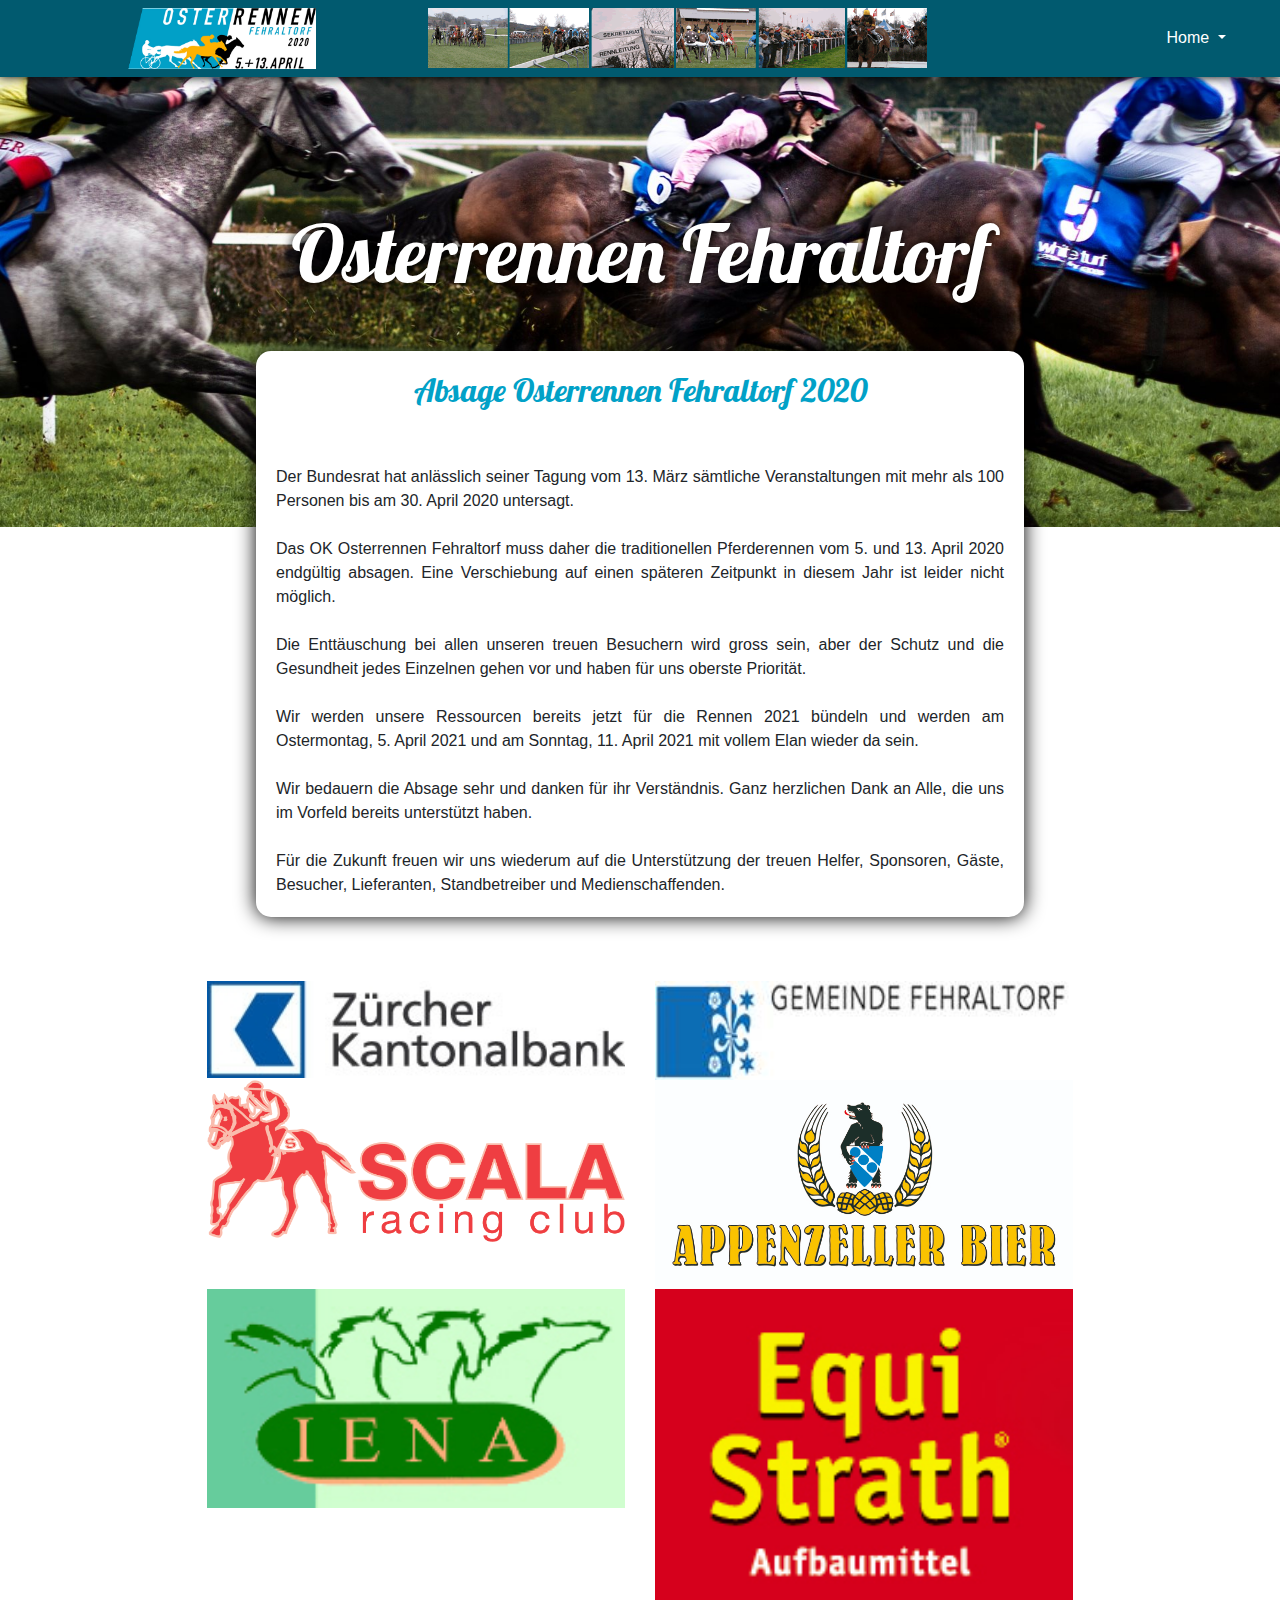
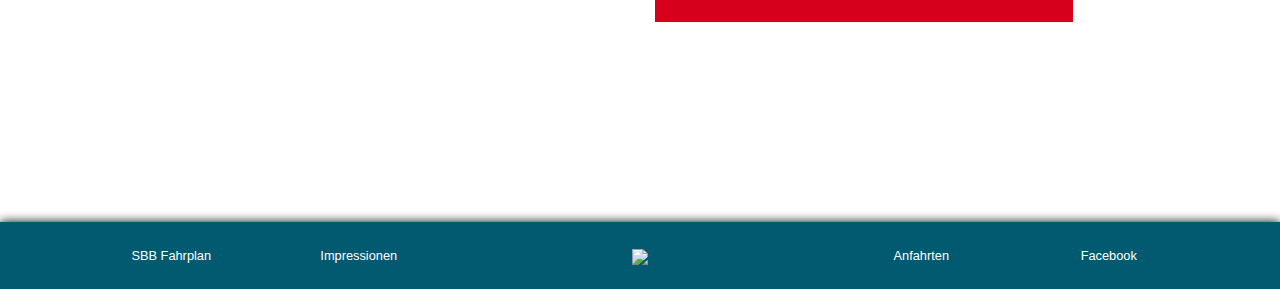
==== commit f40d281d: "Index" ====
--- a/index.html
+++ b/index.html
@@ -102,9 +102,31 @@
                     <br><br> Für die Zukunft freuen wir uns wiederum auf die Unterstützung der treuen Helfer, Sponsoren, Gäste, Besucher, Lieferanten, Standbetreiber und Medienschaffenden.
                 </div>
             </div>
+        </div>
+
+        <div class="container-fluid index-sponsor">
             <div class="row">
                 <div class="col-lg-6">
-
+                    <img src="img/ZKB neu (1).jpg" alt="Zürcher Kantonalbank">
+                </div>
+                <div class="col-lg-6">
+                    <img src="img/image007.jpg" alt="Gemeinde Fehraltorf">
+                </div>
+            </div>
+            <div class="row">
+                <div class="col-lg-6">
+                    <img src="img/logo_scala_quer.gif" alt="Scala Racing Club">
+                </div>
+                <div class="col-lg-6">
+                    <img src="img/Appenzeller_Bier.jpg" alt="Apenzeller Bier">
+                </div>
+            </div>
+            <div class="row">
+                <div class="col-lg-6">
+                    <img src="img/iena.jpg" alt="Iena">
+                </div>
+                <div class="col-lg-6">
+                    <img src="img/EquiStrath.jpg" alt="Equi Strath">
                 </div>
             </div>
         </div>
--- a/style.css
+++ b/style.css
@@ -1,700 +1,484 @@
- @media (max-width: 767px) {
-     #rennenbild {
-         width: 100%;
-     }
- }
- 
- @media (min-width: 768px) {
-     #rennenbild {
-         margin-top: 30px;
-         margin-left: auto;
-         margin-right: auto;
-         position: relative;
-         width: 80%;
-         right: 10px;
-         z-index: -10;
-     }
- }
- 
- .padding {
-     padding-top: 30px;
- }
- /*Medien seite
+@media (max-width: 767px) {
+    #rennenbild {
+        width: 90%;
+        position: relative;
+        margin-left: 10%;
+        margin-right: auto;
+    }
+}
+
+@media (min-width: 768px) {
+    #rennenbild {
+        margin-top: 60%;
+        margin-left: auto;
+        margin-right: auto;
+        position: absolute;
+        width: 80%;
+        right: 10px;
+        z-index: -10;
+        top: 150px;
+    }
+}
+
+.padding {
+    padding-top: 30px;
+}
+
+
+/*Medien seite
 ==============
 */
- 
- @media(min-width: 768px) {
-     #internetsponsor {
-         text-align: center;
-         z-index: -1;
-         width: 30%;
-         bottom: 15%;
-         position: absolute;
-     }
- }
- 
- @media(max-width: 767px) {
-     #internetsponsor {
-         text-align: center;
-         z-index: -1;
-         width: 50%;
-         margin-bottom: 200px;
-         margin-left: 10%;
-         margin-right: auto;
-     }
- }
- 
- .medien§ {
-     margin-bottom: 125px;
-     margin-left: 10%;
-     font-size: 0.9em;
-     font-family: 'Rubik', sans-serif;
-     text-decoration: none;
-     color: black !important;
- }
- 
- #colmedien,
- #colmedien2,
- #colmedien3 {
-     padding: 0 !important;
- }
- 
- #colmedien3 {
-     width: 100%;
- }
- 
- .medientext {
-     margin-left: 10%;
-     text-decoration: none;
-     transition: 1s;
- }
- 
- .medientext:hover {
-     text-decoration: none;
-     transform: scale(1.1, 1.1);
- }
- /*
+
+@media(min-width: 768px) {
+    #internetsponsor {
+        text-align: center;
+        z-index: -1;
+        width: 30%;
+        bottom: 15%;
+        position: absolute;
+    }
+}
+
+@media(max-width: 767px) {
+    #internetsponsor {
+        text-align: center;
+        z-index: -1;
+        width: 50%;
+        margin-bottom: 200px;
+        margin-left: 10%;
+        margin-right: auto;
+    }
+}
+
+.medien§ {
+    margin-bottom: 125px;
+    margin-left: 10%;
+    font-size: 0.9em;
+    font-family: 'Rubik', sans-serif;
+    text-decoration: none;
+    color: black !important;
+}
+
+#colmedien,
+#colmedien2,
+#colmedien3 {
+    padding: 0 !important;
+}
+
+#colmedien3 {
+    width: 100%;
+}
+
+.medientext {
+    margin-left: 10%;
+    text-decoration: none;
+    transition: 1s;
+}
+
+.medientext:hover {
+    text-decoration: none;
+    transform: scale(1.1, 1.1);
+}
+
+.Springkonkurrenz {
+    position: relative;
+    top: 4em;
+    left: 4em;
+    width: 500px;
+}
+
+.Springkonkurrenz:hover {
+    transform: scale(1.05);
+}
+
+
+/*
 Rennen seite
 ============
 */
- 
- .rennen§ {
-     margin-bottom: 125px;
-     margin-left: 10%;
-     font-size: 0.9em;
-     font-family: 'Rubik', sans-serif;
-     text-decoration: none;
-     color: black !important;
- }
- 
- .rennentext {
-     margin-left: 10%;
-     text-decoration: none;
-     text-align: center;
-     font-family: 'Comfortaa', cursive;
- }
- /*
+
+.rennen§ {
+    margin-bottom: 125px;
+    margin-left: 10%;
+    font-size: 0.9em;
+    font-family: 'Rubik', sans-serif;
+    text-decoration: none;
+    color: black !important;
+}
+
+.rennentext {
+    margin-left: 10%;
+    text-decoration: none;
+    text-align: center;
+    font-family: 'Comfortaa', cursive;
+}
+
+
+/*
 Anlass seite
 =============
 */
- 
- .Anlass-bild {
-     position: relative;
-     top: 8em;
-     box-shadow: #28C1E5 1em 1em;
-     transition: .4s;
- }
- 
- .Anlass-bild:hover {
-     transform: scale(1.05);
- }
- 
- .Anlass-Titel {
-     text-align: left;
-     margin-bottom: 20px;
-     color: #01A1C7 !important;
- }
- /*Parallax + Anlass
+
+.Anlass-bild {
+    position: relative;
+    top: 8em;
+    box-shadow: #28C1E5 1em 1em;
+    transition: .4s;
+}
+
+.Anlass-bild:hover {
+    transform: scale(1.05);
+}
+
+.Anlass-Titel {
+    text-align: left;
+    margin-bottom: 20px;
+    color: #01A1C7 !important;
+}
+
+
+/*Parallax + Anlass
 ===================*/
- 
- .parallax-image {
-     background-image: url("https://cdn.unitycms.io/image/ocroped/2001,2000,1000,1000,0,0/l3ffguwQwYw/AO7shYfk421B9lpPZgUTFh.jpg");
-     max-width: 100%;
-     height: 600px;
-     background-size: cover;
-     background-attachment: fixed;
-     background-position: center;
-     margin-bottom: 0px;
-     z-index: -100;
-     filter: blur(6px);
-     -webkit-filter: blur(2px);
- }
- 
- .parallax-image2 {
-     background-image: url("img/19-or7671.jpg");
-     max-width: 100%;
-     height: 600px;
-     background-size: cover;
-     background-attachment: fixed;
-     background-position: center;
-     margin-bottom: 0px;
-     z-index: -100;
- }
- 
- .parallax-image3 {
-     background-image: url("img/sport_02042018_pferderennenfehraltorf_dku_online_14_.jpg");
-     max-width: 100%;
-     height: 600px;
-     background-size: cover;
-     background-attachment: fixed;
-     background-position: center;
-     margin-bottom: 0px;
-     z-index: -100;
-     filter: blur(6px);
-     -webkit-filter: blur(2px);
- }
- /*Sponsoring
-============
-*/
- 
- .karousel_img {
-     width: 100%;
-     height: auto;
- }
- 
- .karussell-titel {
-     position: relative;
-     top: -4em;
-     background-color: rgba(255, 255, 255, 0.3);
-     color: #01A1C7;
-     font-size: 6vw;
-     animation: move 5s infinite;
-     animation-timing-function: linear;
- }
- /*
-Diagramm
-========
-*/
- 
- #diagramm-Generalsponsor {
-     background-color: #FFCA43;
-     height: 700px;
-     text-align: center;
- }
- 
- #diagramm-Hauptsponsor {
-     background-color: #FFCA43;
-     height: 600px;
-     text-align: center;
- }
- 
- #diagramm-Rennsponsor {
-     background-color: #FFCA43;
-     height: 500px;
-     text-align: center;
- }
- 
- #diagramm-Sponsor-Bronze {
-     background-color: #FFCA43;
-     height: 400px;
-     text-align: center;
- }
- 
- #diagramm-Klein-sponsor {
-     background-color: #FFCA43;
-     height: 300px;
-     text-align: center;
- }
- /*
-Sponsortitel animation
-========================
-*/
- 
- @keyframes move {
-     0% {
-         top: -4em;
-         left: 0em;
-     }
-     25% {
-         top: -3.5em;
-         left: 0em;
-     }
-     50% {
-         top: -4em;
-         left: 0em;
-     }
-     75% {
-         top: -4.5em;
-         left: 0em;
-     }
-     100% {
-         top: -4em;
-         left: 0em;
-     }
- }
- 
- .karussell-titel:hover {
-     transform: scale(1.05);
- }
- 
- .karussel-icon {
-     color: #01A1C7;
- }
- /*
-General=======
-*/
- 
- html {
-     width: 100%;
- }
- 
- body {
-     width: 100%;
- }
- 
- p {}
- 
- a:hover {
-     color: #4d92bb;
- }
- 
- a:active {
-     color: #06527f;
- }
- 
- h1,
- h2,
- h3,
- h4,
- h6 {
-     font-family: "Lobster", cursive;
-     text-align: center;
-     color: #01A1C7;
- }
- 
- h1 {
-     font-size: 5em;
-     margin-bottom: 50px;
- }
- 
- hr {
-     position: absolute;
-     width: 100px;
-     border: solid black 1px;
-     left: 40px;
-     margin-top: -50px;
- }
- /*
-Navbar
-======
-*/
- 
- .navbar {
-     background: #015A6F;
-     z-index: 10;
-     box-shadow: black 0 0 10px;
-     height: 100px;
- }
- 
- .navbar img {
-     width: 15%;
-     margin-left: 9%;
- }
- 
- .navbar img:nth-child(2) {
-     width: 40%;
- }
- 
- .navbar li {
-     position: absolute;
-     right: 5%;
-     top: 50%;
-     transform: translateY(-50%);
- }
- 
- .navbar-collapse {
-     text-align: right;
- }
- 
- .nav-link {
-     color: white !important;
- }
- 
- .nav-item {
-     margin: 0 !important;
- }
- 
- .navbar .dropdown-menu {
-     top: 200%;
-     text-align: center;
-     background: #015A6FAA;
-     border-radius: 15px;
-     overflow: hidden;
- }
- 
- .dropdown-item {
-     transition: .2s;
-     color: white;
- }
- 
- .navbar .nav-link {
-     color: white !important;
-     transition: .2s;
- }
- 
- .navbar .nav-link:hover {
-     color: #28C1E5 !important;
- }
- /*                              
-Section
-=======
-*/
- 
- section {
-     width: 100%;
-     margin: 0 auto;
- }
- 
- .carousel {
-     width: 100%;
-     height: 100%;
-     overflow: hidden;
- }
- 
- .overcarousel {
-     position: absolute;
-     z-index: 10;
-     color: white;
-     text-align: center;
-     left: 50%;
-     transform: translate(-50%, -50%);
-     text-shadow: black 0px 0px 20px;
- }
- 
- .overcarousel a {
-     font-family: "Bangers", cursive;
-     font-size: 3em;
-     color: white;
-     display: inline-block;
-     padding: 10px 200px;
-     transition: 0.3s;
-     border-radius: 40px;
- }
- 
- .overcarousel a:active {
-     background: #4d92bb;
- }
- 
- section .backgroundimg {
-     position: relative;
-     width: 100%;
-     height: 700px;
-     transform: translateY(500px);
-     margin-top: -500px;
-     z-index: -10;
- }
- 
- .imgcontainer {
-     position: absolute;
-     width: 100%;
-     height: 50%;
-     overflow: hidden;
-     z-index: -10;
- }
- 
- .imgcontainer img {
-     position: absolute;
-     min-height: 100%;
-     min-width: 200%;
-     top: 50%;
-     left: 50%;
-     transform: translate(-50%, -50%);
- }
- 
- .index-main h1 {
-     color: white;
-     padding-top: 10%;
-     text-shadow: black 0 0 10px;
- }
- 
- .index-grid {
-     background: white;
-     width: 60%;
-     box-shadow: black 0 0 20px;
-     border-radius: 15px;
-     margin: 0 auto;
-     padding: 20px;
-     text-align: justify;
- }
- /*
-Footer
-======
-*/
- 
- .footerstyle {
-     position: relative;
-     bottom: 0;
-     width: 100%;
-     margin-top: 200px;
-     overflow: hidden;
-     background: #015A6F;
-     color: white;
-     overflow: hidden;
-     font-size: 0.8em;
-     box-shadow: black 0 0 10px;
- }
- 
- .footerstyle .row {
-     width: 90%;
-     margin: 0 auto;
- }
- 
- .socialmedia-icon {
-     height: 16px;
- }
- 
- .footerstyle .col-lg-2 {
-     padding: 0;
-     margin: 0;
- }
- 
- .footerstyle .col-lg-12 {
-     text-align: center;
- }
- 
- footer .container-fluid .row div {
-     text-align: center;
- }
- 
- footer .container-fluid .row div a {
-     color: white;
-     transition: .2s;
- }
- 
- footer .container-fluid .row div a:hover {
-     color: #05BFEB;
- }
- 
- footer .container-fluid .row div img {
-     text-align: center;
-     z-index: 100;
- }
- /*
-Responsive
-==========*/
- 
- @media (max-width: 991px) {
-     .navimg {
-         position: absolute;
-         width: 0;
-         height: 0;
-     }
- }
- 
- .navbar {
-     top: 0
- }
- 
- .navbar-nav {
-     height: 420px;
- }
- 
- .dropdown {
-     position: absolute;
-     overflow: hidden;
-     width: 0;
-     height: 0;
- }
- 
- @media(max-width: 767px) {
-     #rennenbild {
-         width: 100%;
-     }
- }
- 
- @media (min-width: 768px) {
-     #rennenbild {
-         margin-top: 30px;
-         margin-left: auto;
-         margin-right: auto;
-         position: relative;
-         width: 80%;
-         right: 10px;
-         z-index: -10;
-     }
- }
- 
- #rennentext {
-     margin: 50px !important;
-     font-size: 1.5em;
- }
- 
- .rennen§ {
-     margin-bottom: 125px;
-     margin: 50px !important;
-     font-size: 1.35em;
-     font-family: 'Rubik', sans-serif;
- }
- 
- .padding {
-     padding-top: 30px;
- }
- /*
-    .Anlass-bild {
-        position: relative;
-
-               top: 3em;
-    
-    .Anlass-Titel {
-        margin-bottom: 1em;
-  }
-     
-      */
- /*
-Gene    ral
-    =======
-    
-/*html {
-    width: 100%;
-    min-height: 100%;
-    overflow-x: hidden;
-}
-
-body {
-    width: 100%;
-}
-        background: #015A6F;
-    z-index: 10;
-    box-shadow: black 0 0 10px;
-}
-
-*/
- 
- .navbar img {
-     width: 15%;
-     margin-left: 9%;
- }
- 
- .navbar img:nth-child(2) {
-     width: 40%;
- }
- 
- .navbar ul {
-     width: 100%;
- }
- 
- .navbar li {
-     width: 100%;
-     text-align: right;
-     margin-right: 9%;
- }
- 
- .nav-link {
-     color: white !important;
- }
- 
- .navbar .dropdown-menu {
-     top: 200%;
-     right: 0px !important;
-     text-align: center;
-     background: #015A6FAA;
-     border-radius: 15px;
-     overflow: hidden;
- }
- 
- .navbar .dropdown-item {
-     color: white !important;
-     transition: .2s;
- }
- 
- .navbar .dropdown-item:hover {
-     background: #28C1E5AA;
- }
- 
- .navbar .responsive-nav {
-     position: absolute;
-     overflow: hidden;
- }
- /*Parallax
-                                    ==========
-                                    */
- /*.parallax-image {
-    background-image: url("img/Parallax-bild.jpg");
+
+.parallax-image {
+    background-image: url("https://cdn.unitycms.io/image/ocroped/2001,2000,1000,1000,0,0/l3ffguwQwYw/AO7shYfk421B9lpPZgUTFh.jpg");
     max-width: 100%;
-    height: 900px;
+    height: 600px;
     background-size: cover;
     background-attachment: fixed;
     background-position: center;
-    Background-repeat: no-repeat;
     margin-bottom: 0px;
     z-index: -100;
-}
-
-/*
-                                    Section
-                                    == /*                                   */
- /*
+    filter: blur(6px);
+    -webkit-filter: blur(2px);
+}
+
+.parallax-image2 {
+    background-image: url("img/19-or7671.jpg");
+    max-width: 100%;
+    height: 600px;
+    background-size: cover;
+    background-attachment: fixed;
+    background-position: center;
+    margin-bottom: 0px;
+    z-index: -100;
+}
+
+.parallax-image3 {
+    background-image: url("img/sport_02042018_pferderennenfehraltorf_dku_online_14_.jpg");
+    max-width: 100%;
+    height: 600px;
+    background-size: cover;
+    background-attachment: fixed;
+    background-position: center;
+    margin-bottom: 0px;
+    z-index: -100;
+    filter: blur(6px);
+    -webkit-filter: blur(2px);
+}
+
+
+/*Sponsoring
+============
+*/
+
+.karousel_img {
+    width: 100%;
+    height: auto;
+}
+
+.karussell-titel {
+    position: relative;
+    top: -4em;
+    background-color: rgba(255, 255, 255, 0.3);
+    color: #01A1C7;
+    font-size: 6vw;
+    animation: move 5s infinite;
+    animation-timing-function: linear;
+}
+
+
+/*
+Diagramm
+========
+*/
+
+#diagramm-Generalsponsor {
+    background-color: #FFCA43;
+    height: 700px;
+    text-align: center;
+}
+
+#diagramm-Hauptsponsor {
+    background-color: #FFCA43;
+    height: 600px;
+    text-align: center;
+}
+
+#diagramm-Rennsponsor {
+    background-color: #FFCA43;
+    height: 500px;
+    text-align: center;
+}
+
+#diagramm-Sponsor-Bronze {
+    background-color: #FFCA43;
+    height: 400px;
+    text-align: center;
+}
+
+#diagramm-Klein-sponsor {
+    background-color: #FFCA43;
+    height: 300px;
+    text-align: center;
+}
+
+
+/*
+Sponsortitel animation
+========================
+*/
+
+@keyframes move {
+    0% {
+        top: -4em;
+        left: 0em;
+    }
+    25% {
+        top: -3.5em;
+        left: 0em;
+    }
+    50% {
+        top: -4em;
+        left: 0em;
+    }
+    75% {
+        top: -4.5em;
+        left: 0em;
+    }
+    100% {
+        top: -4em;
+        left: 0em;
+    }
+}
+
+.karussell-titel:hover {
+    transform: scale(1.05);
+}
+
+.karussel-icon {
+    color: #01A1C7;
+}
+
+
+/*
+General=======
+*/
+
+html {
+    width: 100%;
+    overflow-x: hidden;
+}
+
+body {
+    width: 100%;
+}
+
+p {}
+
+a:hover {
+    color: #4d92bb;
+}
+
+a:active {
+    color: #06527f;
+}
+
+h1,
+h2,
+h3,
+h4,
+h6 {
+    font-family: "Lobster", cursive;
+    text-align: center;
+    color: #01A1C7;
+}
+
+h1 {
+    font-size: 5em;
+    margin-bottom: 50px;
+}
+
+hr {
+    position: absolute;
+    width: 100px;
+    border: solid black 1px;
+    left: 40px;
+    margin-top: -50px;
+}
+
+
+/*
+Navbar
+======
+*/
+
+.navbar {
+    background: #015A6F;
+    z-index: 10;
+    box-shadow: black 0 0 10px;
+}
+
+.navbar img {
+    width: 15%;
+    margin-left: 9%;
+}
+
+.navbar img:nth-child(2) {
+    width: 40%;
+}
+
+.navbar ul {
+    width: 100%;
+}
+
+.navbar li {
+    width: 100%;
+    text-align: right;
+    margin-right: 9%;
+}
+
+.nav-link {
+    color: white !important;
+}
+
+.navbar .dropdown-menu {
+    top: 200%;
+    right: 0px !important;
+    text-align: center;
+    background: #015A6FAA;
+    border-radius: 15px;
+    overflow: hidden;
+}
+
+.navbar .dropdown-item {
+    color: white !important;
+    transition: .2s;
+}
+
+.navbar .dropdown-item:hover {
+    background: #28C1E5AA;
+}
+
+.navbar .responsive-nav {
+    width: 0;
+    position: absolute;
+    overflow: hidden;
+}
+
+
+/*                              
+Section
+=======
+*/
+
 section {
     width: 100%;
     margin: 0 auto;
 }
+
 .carousel {
     width: 100%;
     height: 100%;
     overflow: hidden;
 }
+
 .overcarousel {
     position: absolute;
     z-index: 10;
     color: white;
     text-align: center;
     left: 50%;
-        transform: translate(-50%,
-    -50%);
+    transform: translate(-50%, -50%);
     text-shadow: black 0px 0px 20px;
 }
+
 .overcarousel a {
-    font-family: "Bangers",
-    cursive;
+    font-family: "Bangers", cursive;
     font-size: 3em;
     color: white;
-    background: #06527f;
     display: inline-block;
     padding: 10px 200px;
     transition: 0.3s;
     border-radius: 40px;
 }
-.overcarousel a:hover {
-    text-decoration: none;
-    border-radius: 10px;
-    background: #2b7bab;
-}
-
-}
+
 .overcarousel a:active {
     background: #4d92bb;
 }
+
 section .backgroundimg {
     position: relative;
     width: 100%;
     height: 700px;
-    object-fit: cover;
     transform: translateY(500px);
     margin-top: -500px;
     z-index: -10;
 }
 
+.imgcontainer {
+    position: absolute;
+    width: 100%;
+    height: 50%;
+    overflow: hidden;
+    z-index: -10;
+}
+
+.imgcontainer img {
+    position: absolute;
+    min-height: 100%;
+    min-width: 200%;
+    top: 50%;
+    left: 50%;
+    transform: translate(-50%, -50%);
+}
+
+.index-main h1 {
+    color: white;
+    padding-top: 10%;
+    text-shadow: black 0 0 10px;
+}
+
+.index-grid {
+    background: white;
+    width: 60%;
+    box-shadow: black 0 0 20px;
+    border-radius: 15px;
+    margin: 0 auto;
+    padding: 20px;
+    text-align: justify;
+}
+
+.index-sponsor {
+    width: 70%;
+    margin: 5% auto;
+}
+
+.index-sponsor img {
+    width: 100%;
+}
+
+
 /*
 Footer
 ======
-/*
-
-
-/*
+*/
+
 .footerstyle {
-    position: fixed;
+    position: relative;
     bottom: 0;
     width: 100%;
+    margin-top: 200px;
     overflow: hidden;
     background: #015A6F;
     color: white;
@@ -703,55 +487,333 @@
     box-shadow: black 0 0 10px;
 }
 
-}
 .footerstyle .row {
     width: 90%;
     margin: 0 auto;
 }
+
 .socialmedia-icon {
     height: 16px;
 }
+
 .footerstyle .col-lg-2 {
     padding: 0;
     margin: 0;
 }
+
 .footerstyle .col-lg-12 {
     text-align: center;
 }
+
 footer .container-fluid .row div {
     text-align: center;
 }
+
 footer .container-fluid .row div a {
     color: white;
     transition: .2s;
 }
 
-}
 footer .container-fluid .row div a:hover {
     color: #05BFEB;
 }
+
 footer .container-fluid .row div img {
     text-align: center;
     z-index: 100;
 }
 
-/* 
-                                    Responsive
-                                    ==========
-                                    */
- /*@media (max-width: 991px) {
+
+/*
+Responsive
+==========*/
+
+@media (max-width: 991px) {
     .navimg {
         position: absolute;
         width: 0;
         height: 0;
     }
     .navbar .responsive-nav {
+        width: 100%;
         position: relative;
         text-align: center;
+        margin-top: 20px;
+        font-size: 1.3em;
+        transition: .2s;
+    }
+    .navbar .responsive-nav:hover {
+        background: #28C1E5;
     }
     .dropdown {
         position: absolute;
         overflow: hidden;
         width: 0;
         height: 0;
-}+    }
+}
+
+@media(max-width: 767px) {
+    #rennenbild {
+        width: 100%;
+    }
+}
+
+@media (min-width: 768px) {
+    #rennenbild {
+        margin-top: 30px;
+        margin-left: auto;
+        margin-right: auto;
+        position: relative;
+        width: 80%;
+        right: 10px;
+        z-index: -10;
+    }
+}
+
+#rennentext {
+    margin: 50px !important;
+    font-size: 1.5em;
+}
+
+.rennen§ {
+    margin-bottom: 125px;
+    margin: 50px !important;
+    font-size: 1.35em;
+    font-family: 'Rubik', sans-serif;
+}
+
+.padding {
+    padding-top: 30px;
+}
+
+
+/*
+   .Anlass-bild {
+       position: relative;
+
+              top: 3em;
+   
+   .Anlass-Titel {
+       margin-bottom: 1em;
+ }
+    
+     */
+
+
+/*
+Gene    ral
+   =======
+   
+/*html {
+   width: 100%;
+   min-height: 100%;
+   overflow-x: hidden;
+}
+
+body {
+   width: 100%;
+}
+       background: #015A6F;
+   z-index: 10;
+   box-shadow: black 0 0 10px;
+}
+
+*/
+
+
+/*
+.navbar img {
+    width: 15%;
+    margin-left: 9%;
+}
+
+.navbar img:nth-child(2) {
+    width: 40%;
+}
+
+.navbar ul {
+    width: 100%;
+}
+
+.navbar li {
+    width: 100%;
+    text-align: right;
+    margin-right: 9%;
+}
+
+.nav-link {
+    color: white !important;
+}
+
+.navbar .dropdown-menu {
+    top: 200%;
+    right: 0px !important;
+    text-align: center;
+    background: #015A6FAA;
+    border-radius: 15px;
+    overflow: hidden;
+}
+
+.navbar .dropdown-item {
+    color: white !important;
+    transition: .2s;
+}
+
+.navbar .dropdown-item:hover {
+    background: #28C1E5AA;
+}
+
+.navbar .responsive-nav {
+    position: absolute;
+    overflow: hidden;
+}
+*/
+
+
+/*Parallax
+                                   ==========
+                                   */
+
+
+/*.parallax-image {
+   background-image: url("img/Parallax-bild.jpg");
+   max-width: 100%;
+   height: 900px;
+   background-size: cover;
+   background-attachment: fixed;
+   background-position: center;
+   Background-repeat: no-repeat;
+   margin-bottom: 0px;
+   z-index: -100;
+}
+
+/*
+                                   Section
+                                   == /*                                   */
+
+
+/*
+section {
+   width: 100%;
+   margin: 0 auto;
+}
+.carousel {
+   width: 100%;
+   height: 100%;
+   overflow: hidden;
+}
+.overcarousel {
+   position: absolute;
+   z-index: 10;
+   color: white;
+   text-align: center;
+   left: 50%;
+       transform: translate(-50%,
+   -50%);
+   text-shadow: black 0px 0px 20px;
+}
+.overcarousel a {
+   font-family: "Bangers",
+   cursive;
+   font-size: 3em;
+   color: white;
+   background: #06527f;
+   display: inline-block;
+   padding: 10px 200px;
+   transition: 0.3s;
+   border-radius: 40px;
+}
+.overcarousel a:hover {
+   text-decoration: none;
+   border-radius: 10px;
+   background: #2b7bab;
+}
+
+}
+.overcarousel a:active {
+   background: #4d92bb;
+}
+section .backgroundimg {
+   position: relative;
+   width: 100%;
+   height: 700px;
+   object-fit: cover;
+   transform: translateY(500px);
+   margin-top: -500px;
+   z-index: -10;
+}
+
+/*
+Footer
+======
+/*
+
+
+/*
+.footerstyle {
+   position: fixed;
+   bottom: 0;
+   width: 100%;
+   overflow: hidden;
+   background: #015A6F;
+   color: white;
+   overflow: hidden;
+   font-size: 0.8em;
+   box-shadow: black 0 0 10px;
+}
+
+}
+.footerstyle .row {
+   width: 90%;
+   margin: 0 auto;
+}
+.socialmedia-icon {
+   height: 16px;
+}
+.footerstyle .col-lg-2 {
+   padding: 0;
+   margin: 0;
+}
+.footerstyle .col-lg-12 {
+   text-align: center;
+}
+footer .container-fluid .row div {
+   text-align: center;
+}
+footer .container-fluid .row div a {
+   color: white;
+   transition: .2s;
+}
+
+}
+footer .container-fluid .row div a:hover {
+   color: #05BFEB;
+}
+footer .container-fluid .row div img {
+   text-align: center;
+   z-index: 100;
+}
+
+/* 
+                                   Responsive
+                                   ==========
+                                   */
+
+
+/*@media (max-width: 991px) {
+   .navimg {
+       position: absolute;
+       width: 0;
+       height: 0;
+   }
+   .navbar .responsive-nav {
+       position: relative;
+       text-align: center;
+   }
+   .dropdown {
+       position: absolute;
+       overflow: hidden;
+       width: 0;
+       height: 0;
+}asdasdasdasdasdasdasdasd ihallo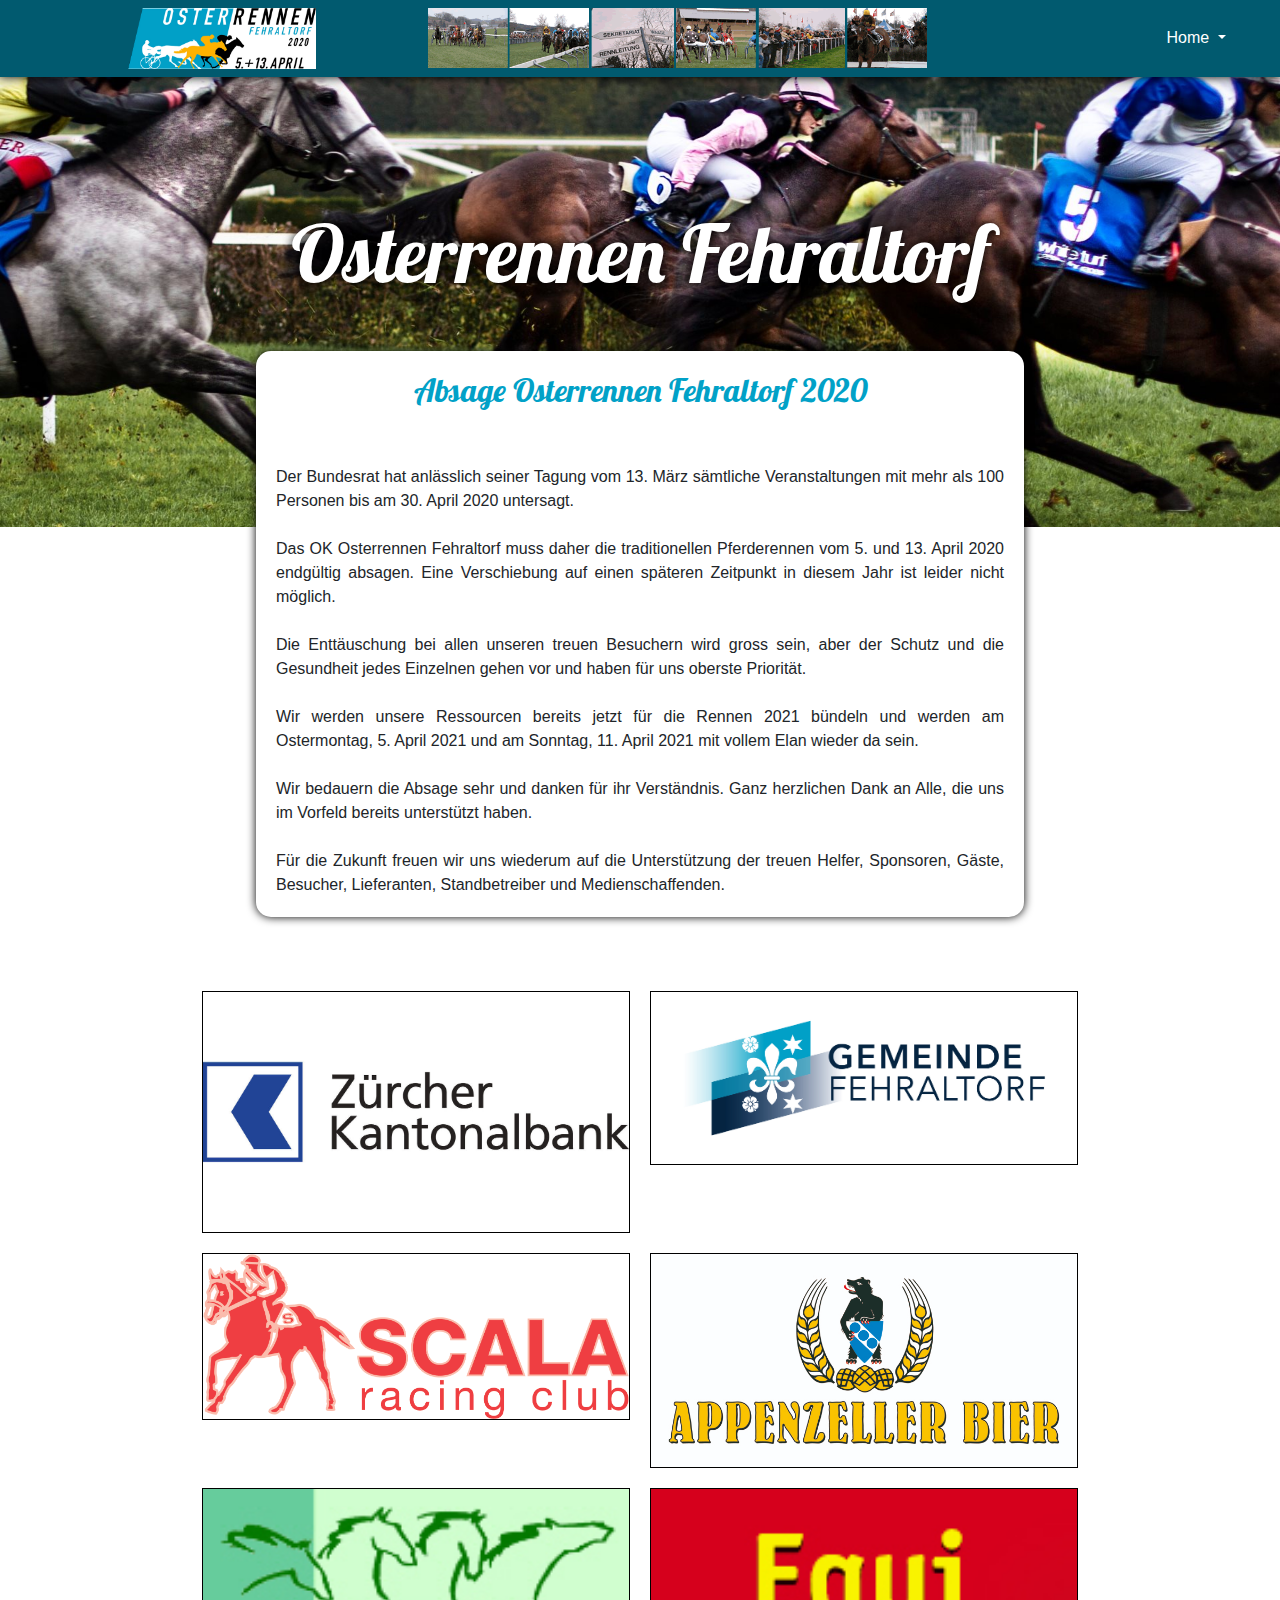
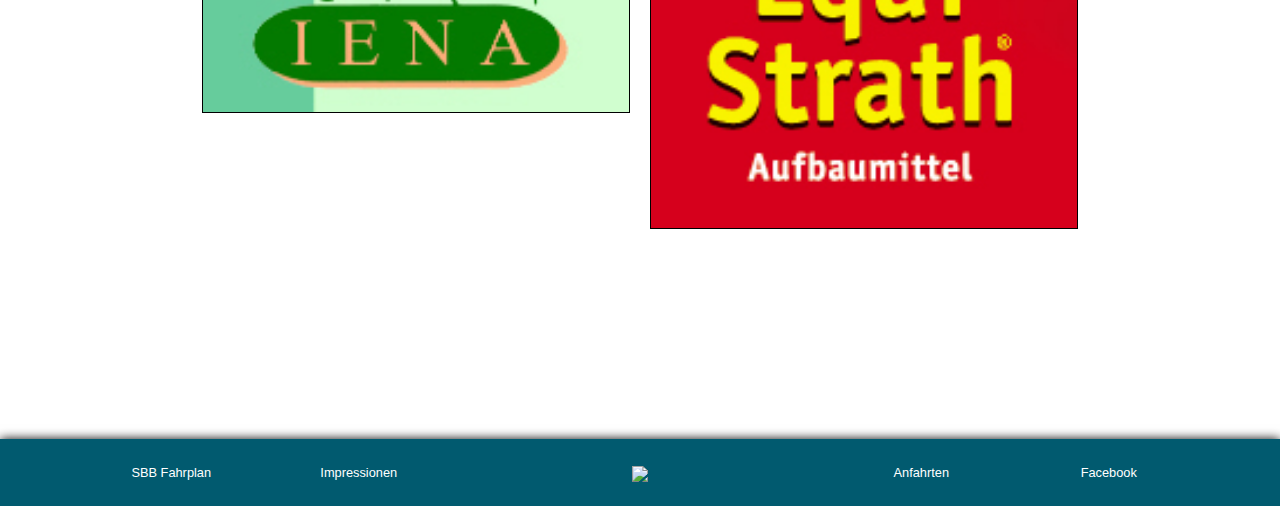
==== commit 9aedfb76: "Index, Rennen, IMG" ====
--- a/index.html
+++ b/index.html
@@ -83,7 +83,6 @@
     </header>
 
     <!-- Main -->
-
     <main class="index-main">
         <div class="imgcontainer">
             <img src="img/pferderennen.jpg" class="img-fluid">
@@ -107,26 +106,26 @@
         <div class="container-fluid index-sponsor">
             <div class="row">
                 <div class="col-lg-6">
-                    <img src="img/ZKB neu (1).jpg" alt="Zürcher Kantonalbank">
+                    <a href="https://www.zkb.ch/" target="_blank"><img src="img/ZKB.jpg" alt="Zürcher Kantonalbank"></a>
                 </div>
                 <div class="col-lg-6">
-                    <img src="img/image007.jpg" alt="Gemeinde Fehraltorf">
+                    <a href="https://www.fehraltorf.ch/" target="_blank"><img src="img/image007.jpg" alt="Gemeinde Fehraltorf"></a>
                 </div>
             </div>
             <div class="row">
                 <div class="col-lg-6">
-                    <img src="img/logo_scala_quer.gif" alt="Scala Racing Club">
+                    <a href="https://www.scala-racing.ch/" target="_blank"><img src="img/logo_scala_quer.gif" alt="Scala Racing Club"></a>
                 </div>
                 <div class="col-lg-6">
-                    <img src="img/Appenzeller_Bier.jpg" alt="Apenzeller Bier">
+                    <a href="https://www.appenzellerbier.ch/de/home.html" target="_blank"><img src="img/Appenzeller_Bier.jpg" alt="Apenzeller Bier"></a>
                 </div>
             </div>
             <div class="row">
                 <div class="col-lg-6">
-                    <img src="img/iena.jpg" alt="Iena">
+                    <a href="https://www.iena.ch/" target="_blank"><img src="img/iena.jpg" alt="Iena"></a>
                 </div>
                 <div class="col-lg-6">
-                    <img src="img/EquiStrath.jpg" alt="Equi Strath">
+                    <a href="https://www.anima-strath.ch/de/equi-strath/fuer-pferde" target="_blank"><img src="img/EquiStrath.jpg" alt="Equi Strath"></a>
                 </div>
             </div>
         </div>
--- a/style.css
+++ b/style.css
@@ -1,23 +1,28 @@
 @media (max-width: 767px) {
-    #rennenbild {
-        width: 90%;
-        position: relative;
-        margin-left: 10%;
-        margin-right: auto;
+    .rennendiv {
+        width: 100% !important;
+        position: relative !important;
+        overflow: hidden !important;
+        margin: 0 auto !important;
     }
 }
 
 @media (min-width: 768px) {
-    #rennenbild {
+    .rennendiv {
         margin-top: 60%;
-        margin-left: auto;
-        margin-right: auto;
+        margin-left: 50%;
+        margin-right: 40%;
         position: absolute;
         width: 80%;
-        right: 10px;
         z-index: -10;
-        top: 150px;
-    }
+        bottom: -150px;
+        text-align: center;
+        overflow: hidden;
+    }
+}
+
+.rennenbild {
+    width: 100%;
 }
 
 .padding {
@@ -29,25 +34,34 @@
 ==============
 */
 
-@media(min-width: 768px) {
-    #internetsponsor {
-        text-align: center;
-        z-index: -1;
-        width: 30%;
-        bottom: 15%;
-        position: absolute;
-    }
-}
-
-@media(max-width: 767px) {
-    #internetsponsor {
-        text-align: center;
-        z-index: -1;
-        width: 50%;
-        margin-bottom: 200px;
-        margin-left: 10%;
-        margin-right: auto;
-    }
+
+/* Brauchen wir nicht
+ @media(min-width: 768px) {
+     #internetsponsor {
+         text-align: center;
+         z-index: -1;
+         width: 30%;
+         bottom: 15%;
+         position: absolute;
+     }
+ }
+ 
+ @media(max-width: 767px) {
+     #internetsponsor {
+         text-align: center;
+         z-index: -1;
+         width: 50%;
+         margin-bottom: 200px;
+         margin-left: 10%;
+         margin-right: auto;
+     }
+ }
+ */
+
+.internetsponsor {
+    position: relative;
+    top: 7em;
+    left: 5em;
 }
 
 .medien§ {
@@ -60,7 +74,6 @@
 }
 
 #colmedien,
-#colmedien2,
 #colmedien3 {
     padding: 0 !important;
 }
@@ -73,6 +86,7 @@
     margin-left: 10%;
     text-decoration: none;
     transition: 1s;
+    font-size: 14px;
 }
 
 .medientext:hover {
@@ -83,7 +97,7 @@
 .Springkonkurrenz {
     position: relative;
     top: 4em;
-    left: 4em;
+    left: 1em;
     width: 500px;
 }
 
@@ -452,7 +466,7 @@
 .index-grid {
     background: white;
     width: 60%;
-    box-shadow: black 0 0 20px;
+    box-shadow: #000000 0 0 10px;
     border-radius: 15px;
     margin: 0 auto;
     padding: 20px;
@@ -464,8 +478,19 @@
     margin: 5% auto;
 }
 
+.index-sponsor .row div {
+    padding: 10px;
+}
+
 .index-sponsor img {
     width: 100%;
+    border: 1px solid black;
+    transition: .2s;
+}
+
+.index-sponsor img:hover {
+    box-shadow: #28C1E5 .5em .5em;
+    transform: translate(-.25em, -.25em);
 }
 
 
@@ -589,159 +614,159 @@
 
 
 /*
-   .Anlass-bild {
-       position: relative;
-
-              top: 3em;
-   
-   .Anlass-Titel {
-       margin-bottom: 1em;
- }
+    .Anlass-bild {
+        position: relative;
+
+               top: 3em;
     
-     */
+    .Anlass-Titel {
+        margin-bottom: 1em;
+  }
+     
+      */
 
 
 /*
 Gene    ral
-   =======
-   
+    =======
+    
 /*html {
-   width: 100%;
-   min-height: 100%;
-   overflow-x: hidden;
+    width: 100%;
+    min-height: 100%;
+    overflow-x: hidden;
 }
 
 body {
-   width: 100%;
-}
-       background: #015A6F;
-   z-index: 10;
-   box-shadow: black 0 0 10px;
-}
-
-*/
-
-
-/*
-.navbar img {
-    width: 15%;
-    margin-left: 9%;
-}
-
-.navbar img:nth-child(2) {
-    width: 40%;
-}
-
-.navbar ul {
-    width: 100%;
-}
-
-.navbar li {
-    width: 100%;
-    text-align: right;
-    margin-right: 9%;
-}
-
-.nav-link {
-    color: white !important;
-}
-
-.navbar .dropdown-menu {
-    top: 200%;
-    right: 0px !important;
-    text-align: center;
-    background: #015A6FAA;
-    border-radius: 15px;
+    width: 100%;
+}
+        background: #015A6F;
+    z-index: 10;
+    box-shadow: black 0 0 10px;
+}
+
+*/
+
+
+/*
+ .navbar img {
+     width: 15%;
+     margin-left: 9%;
+ }
+ 
+ .navbar img:nth-child(2) {
+     width: 40%;
+ }
+ 
+ .navbar ul {
+     width: 100%;
+ }
+ 
+ .navbar li {
+     width: 100%;
+     text-align: right;
+     margin-right: 9%;
+ }
+ 
+ .nav-link {
+     color: white !important;
+ }
+ 
+ .navbar .dropdown-menu {
+     top: 200%;
+     right: 0px !important;
+     text-align: center;
+     background: #015A6FAA;
+     border-radius: 15px;
+     overflow: hidden;
+ }
+ 
+ .navbar .dropdown-item {
+     color: white !important;
+     transition: .2s;
+ }
+ 
+ .navbar .dropdown-item:hover {
+     background: #28C1E5AA;
+ }
+ 
+ .navbar .responsive-nav {
+     position: absolute;
+     overflow: hidden;
+ }
+*/
+
+
+/*Parallax
+                                    ==========
+                                    */
+
+
+/*.parallax-image {
+    background-image: url("img/Parallax-bild.jpg");
+    max-width: 100%;
+    height: 900px;
+    background-size: cover;
+    background-attachment: fixed;
+    background-position: center;
+    Background-repeat: no-repeat;
+    margin-bottom: 0px;
+    z-index: -100;
+}
+
+/*
+                                    Section
+                                    == /*                                   */
+
+
+/*
+section {
+    width: 100%;
+    margin: 0 auto;
+}
+.carousel {
+    width: 100%;
+    height: 100%;
     overflow: hidden;
 }
-
-.navbar .dropdown-item {
-    color: white !important;
-    transition: .2s;
-}
-
-.navbar .dropdown-item:hover {
-    background: #28C1E5AA;
-}
-
-.navbar .responsive-nav {
+.overcarousel {
     position: absolute;
-    overflow: hidden;
-}
-*/
-
-
-/*Parallax
-                                   ==========
-                                   */
-
-
-/*.parallax-image {
-   background-image: url("img/Parallax-bild.jpg");
-   max-width: 100%;
-   height: 900px;
-   background-size: cover;
-   background-attachment: fixed;
-   background-position: center;
-   Background-repeat: no-repeat;
-   margin-bottom: 0px;
-   z-index: -100;
-}
-
-/*
-                                   Section
-                                   == /*                                   */
-
-
-/*
-section {
-   width: 100%;
-   margin: 0 auto;
-}
-.carousel {
-   width: 100%;
-   height: 100%;
-   overflow: hidden;
-}
-.overcarousel {
-   position: absolute;
-   z-index: 10;
-   color: white;
-   text-align: center;
-   left: 50%;
-       transform: translate(-50%,
-   -50%);
-   text-shadow: black 0px 0px 20px;
+    z-index: 10;
+    color: white;
+    text-align: center;
+    left: 50%;
+        transform: translate(-50%,
+    -50%);
+    text-shadow: black 0px 0px 20px;
 }
 .overcarousel a {
-   font-family: "Bangers",
-   cursive;
-   font-size: 3em;
-   color: white;
-   background: #06527f;
-   display: inline-block;
-   padding: 10px 200px;
-   transition: 0.3s;
-   border-radius: 40px;
+    font-family: "Bangers",
+    cursive;
+    font-size: 3em;
+    color: white;
+    background: #06527f;
+    display: inline-block;
+    padding: 10px 200px;
+    transition: 0.3s;
+    border-radius: 40px;
 }
 .overcarousel a:hover {
-   text-decoration: none;
-   border-radius: 10px;
-   background: #2b7bab;
+    text-decoration: none;
+    border-radius: 10px;
+    background: #2b7bab;
 }
 
 }
 .overcarousel a:active {
-   background: #4d92bb;
+    background: #4d92bb;
 }
 section .backgroundimg {
-   position: relative;
-   width: 100%;
-   height: 700px;
-   object-fit: cover;
-   transform: translateY(500px);
-   margin-top: -500px;
-   z-index: -10;
+    position: relative;
+    width: 100%;
+    height: 700px;
+    object-fit: cover;
+    transform: translateY(500px);
+    margin-top: -500px;
+    z-index: -10;
 }
 
 /*
@@ -752,68 +777,68 @@
 
 /*
 .footerstyle {
-   position: fixed;
-   bottom: 0;
-   width: 100%;
-   overflow: hidden;
-   background: #015A6F;
-   color: white;
-   overflow: hidden;
-   font-size: 0.8em;
-   box-shadow: black 0 0 10px;
+    position: fixed;
+    bottom: 0;
+    width: 100%;
+    overflow: hidden;
+    background: #015A6F;
+    color: white;
+    overflow: hidden;
+    font-size: 0.8em;
+    box-shadow: black 0 0 10px;
 }
 
 }
 .footerstyle .row {
-   width: 90%;
-   margin: 0 auto;
+    width: 90%;
+    margin: 0 auto;
 }
 .socialmedia-icon {
-   height: 16px;
+    height: 16px;
 }
 .footerstyle .col-lg-2 {
-   padding: 0;
-   margin: 0;
+    padding: 0;
+    margin: 0;
 }
 .footerstyle .col-lg-12 {
-   text-align: center;
+    text-align: center;
 }
 footer .container-fluid .row div {
-   text-align: center;
+    text-align: center;
 }
 footer .container-fluid .row div a {
-   color: white;
-   transition: .2s;
+    color: white;
+    transition: .2s;
 }
 
 }
 footer .container-fluid .row div a:hover {
-   color: #05BFEB;
+    color: #05BFEB;
 }
 footer .container-fluid .row div img {
-   text-align: center;
-   z-index: 100;
+    text-align: center;
+    z-index: 100;
 }
 
 /* 
-                                   Responsive
-                                   ==========
-                                   */
+                                    Responsive
+                                    ==========
+                                    */
 
 
 /*@media (max-width: 991px) {
-   .navimg {
-       position: absolute;
-       width: 0;
-       height: 0;
-   }
-   .navbar .responsive-nav {
-       position: relative;
-       text-align: center;
-   }
-   .dropdown {
-       position: absolute;
-       overflow: hidden;
-       width: 0;
-       height: 0;
+    .navimg {
+        position: absolute;
+        width: 0;
+        height: 0;
+    }
+    .navbar .responsive-nav {
+        position: relative;
+        text-align: center;
+    }
+    .dropdown {
+        position: absolute;
+        overflow: hidden;
+        width: 0;
+        height: 0;
 }asdasdasdasdasdasdasdasd ihallo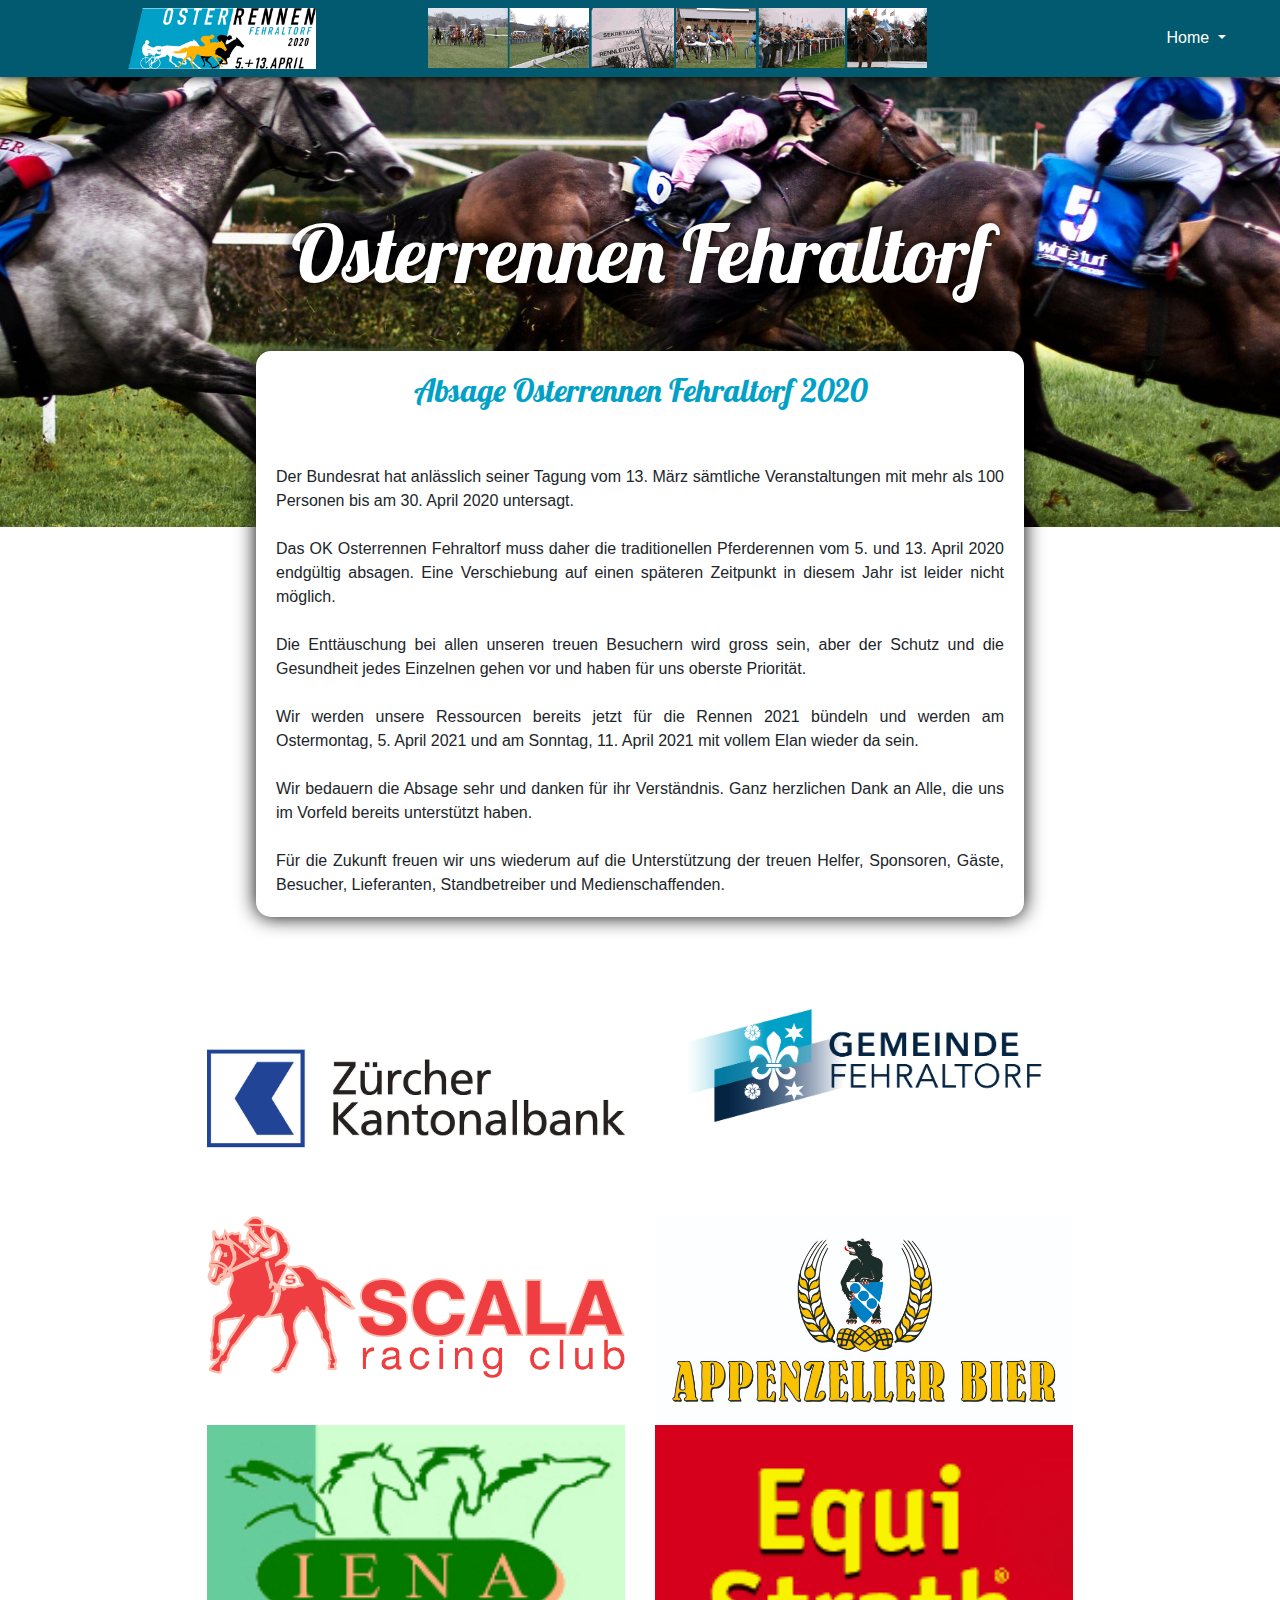
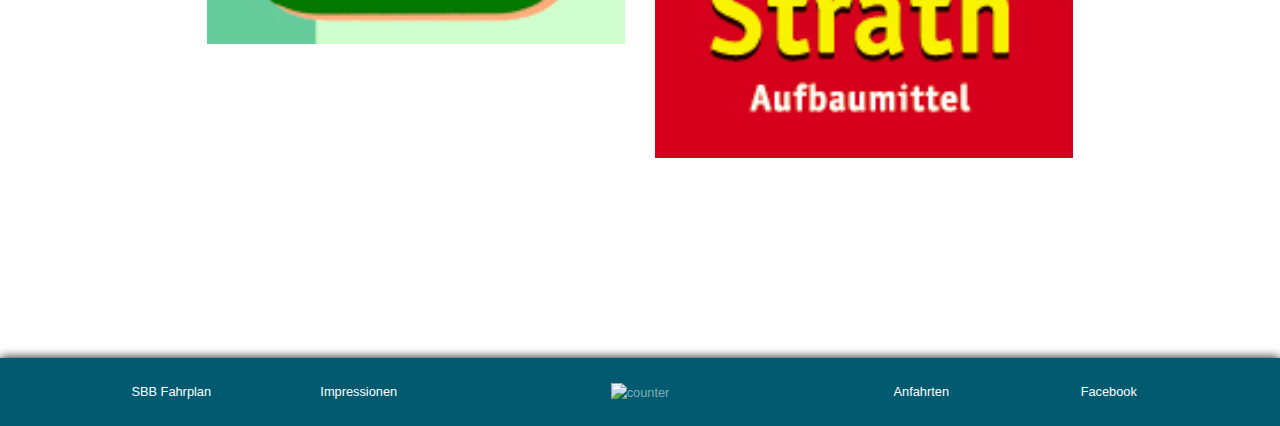
==== commit 009673ce: "Index Validated" ====
--- a/index.html
+++ b/index.html
@@ -85,7 +85,7 @@
     <!-- Main -->
     <main class="index-main">
         <div class="imgcontainer">
-            <img src="img/pferderennen.jpg" class="img-fluid">
+            <img src="img/pferderennen.jpg" class="img-fluid" alt="Pferderennen">
         </div>
         <h1>Osterrennen Fehraltorf</h1>
 
@@ -142,7 +142,7 @@
                     <a href="#">Impressionen</a>
                 </div>
                 <div class="col-lg-4">
-                    <img src="http://counter.green.ch/count.exe?dd=B&df=fehralturf.ch">
+                    <img src="http://counter.green.ch/count.exe?dd=B&df=fehralturf.ch" alt="counter">
                 </div>
                 <div class="col-lg-2">
                     <a href="#">Anfahrten</a>
--- a/style.css
+++ b/style.css
@@ -34,34 +34,25 @@
 ==============
 */
 
-
-/* Brauchen wir nicht
- @media(min-width: 768px) {
-     #internetsponsor {
-         text-align: center;
-         z-index: -1;
-         width: 30%;
-         bottom: 15%;
-         position: absolute;
-     }
- }
- 
- @media(max-width: 767px) {
-     #internetsponsor {
-         text-align: center;
-         z-index: -1;
-         width: 50%;
-         margin-bottom: 200px;
-         margin-left: 10%;
-         margin-right: auto;
-     }
- }
- */
-
-.internetsponsor {
-    position: relative;
-    top: 7em;
-    left: 5em;
+@media(min-width: 768px) {
+    #internetsponsor {
+        text-align: center;
+        z-index: -1;
+        width: 30%;
+        bottom: 15%;
+        position: absolute;
+    }
+}
+
+@media(max-width: 767px) {
+    #internetsponsor {
+        text-align: center;
+        z-index: -1;
+        width: 50%;
+        margin-bottom: 200px;
+        margin-left: 10%;
+        margin-right: auto;
+    }
 }
 
 .medien§ {
@@ -74,6 +65,7 @@
 }
 
 #colmedien,
+#colmedien2,
 #colmedien3 {
     padding: 0 !important;
 }
@@ -86,7 +78,6 @@
     margin-left: 10%;
     text-decoration: none;
     transition: 1s;
-    font-size: 14px;
 }
 
 .medientext:hover {
@@ -97,7 +88,7 @@
 .Springkonkurrenz {
     position: relative;
     top: 4em;
-    left: 1em;
+    left: 4em;
     width: 500px;
 }
 
@@ -466,7 +457,7 @@
 .index-grid {
     background: white;
     width: 60%;
-    box-shadow: #000000 0 0 10px;
+    box-shadow: black 0 0 20px;
     border-radius: 15px;
     margin: 0 auto;
     padding: 20px;
@@ -478,19 +469,8 @@
     margin: 5% auto;
 }
 
-.index-sponsor .row div {
-    padding: 10px;
-}
-
 .index-sponsor img {
     width: 100%;
-    border: 1px solid black;
-    transition: .2s;
-}
-
-.index-sponsor img:hover {
-    box-shadow: #28C1E5 .5em .5em;
-    transform: translate(-.25em, -.25em);
 }
 
 
@@ -614,159 +594,159 @@
 
 
 /*
-    .Anlass-bild {
-        position: relative;
-
-               top: 3em;
+   .Anlass-bild {
+       position: relative;
+
+              top: 3em;
+   
+   .Anlass-Titel {
+       margin-bottom: 1em;
+ }
     
-    .Anlass-Titel {
-        margin-bottom: 1em;
-  }
-     
-      */
+     */
 
 
 /*
 Gene    ral
-    =======
-    
+   =======
+   
 /*html {
-    width: 100%;
-    min-height: 100%;
-    overflow-x: hidden;
+   width: 100%;
+   min-height: 100%;
+   overflow-x: hidden;
 }
 
 body {
-    width: 100%;
-}
-        background: #015A6F;
-    z-index: 10;
-    box-shadow: black 0 0 10px;
-}
-
-*/
-
-
-/*
- .navbar img {
-     width: 15%;
-     margin-left: 9%;
- }
- 
- .navbar img:nth-child(2) {
-     width: 40%;
- }
- 
- .navbar ul {
-     width: 100%;
- }
- 
- .navbar li {
-     width: 100%;
-     text-align: right;
-     margin-right: 9%;
- }
- 
- .nav-link {
-     color: white !important;
- }
- 
- .navbar .dropdown-menu {
-     top: 200%;
-     right: 0px !important;
-     text-align: center;
-     background: #015A6FAA;
-     border-radius: 15px;
-     overflow: hidden;
- }
- 
- .navbar .dropdown-item {
-     color: white !important;
-     transition: .2s;
- }
- 
- .navbar .dropdown-item:hover {
-     background: #28C1E5AA;
- }
- 
- .navbar .responsive-nav {
-     position: absolute;
-     overflow: hidden;
- }
+   width: 100%;
+}
+       background: #015A6F;
+   z-index: 10;
+   box-shadow: black 0 0 10px;
+}
+
+*/
+
+
+/*
+.navbar img {
+    width: 15%;
+    margin-left: 9%;
+}
+
+.navbar img:nth-child(2) {
+    width: 40%;
+}
+
+.navbar ul {
+    width: 100%;
+}
+
+.navbar li {
+    width: 100%;
+    text-align: right;
+    margin-right: 9%;
+}
+
+.nav-link {
+    color: white !important;
+}
+
+.navbar .dropdown-menu {
+    top: 200%;
+    right: 0px !important;
+    text-align: center;
+    background: #015A6FAA;
+    border-radius: 15px;
+    overflow: hidden;
+}
+
+.navbar .dropdown-item {
+    color: white !important;
+    transition: .2s;
+}
+
+.navbar .dropdown-item:hover {
+    background: #28C1E5AA;
+}
+
+.navbar .responsive-nav {
+    position: absolute;
+    overflow: hidden;
+}
 */
 
 
 /*Parallax
-                                    ==========
-                                    */
+                                   ==========
+                                   */
 
 
 /*.parallax-image {
-    background-image: url("img/Parallax-bild.jpg");
-    max-width: 100%;
-    height: 900px;
-    background-size: cover;
-    background-attachment: fixed;
-    background-position: center;
-    Background-repeat: no-repeat;
-    margin-bottom: 0px;
-    z-index: -100;
-}
-
-/*
-                                    Section
-                                    == /*                                   */
+   background-image: url("img/Parallax-bild.jpg");
+   max-width: 100%;
+   height: 900px;
+   background-size: cover;
+   background-attachment: fixed;
+   background-position: center;
+   Background-repeat: no-repeat;
+   margin-bottom: 0px;
+   z-index: -100;
+}
+
+/*
+                                   Section
+                                   == /*                                   */
 
 
 /*
 section {
-    width: 100%;
-    margin: 0 auto;
+   width: 100%;
+   margin: 0 auto;
 }
 .carousel {
-    width: 100%;
-    height: 100%;
-    overflow: hidden;
+   width: 100%;
+   height: 100%;
+   overflow: hidden;
 }
 .overcarousel {
-    position: absolute;
-    z-index: 10;
-    color: white;
-    text-align: center;
-    left: 50%;
-        transform: translate(-50%,
-    -50%);
-    text-shadow: black 0px 0px 20px;
+   position: absolute;
+   z-index: 10;
+   color: white;
+   text-align: center;
+   left: 50%;
+       transform: translate(-50%,
+   -50%);
+   text-shadow: black 0px 0px 20px;
 }
 .overcarousel a {
-    font-family: "Bangers",
-    cursive;
-    font-size: 3em;
-    color: white;
-    background: #06527f;
-    display: inline-block;
-    padding: 10px 200px;
-    transition: 0.3s;
-    border-radius: 40px;
+   font-family: "Bangers",
+   cursive;
+   font-size: 3em;
+   color: white;
+   background: #06527f;
+   display: inline-block;
+   padding: 10px 200px;
+   transition: 0.3s;
+   border-radius: 40px;
 }
 .overcarousel a:hover {
-    text-decoration: none;
-    border-radius: 10px;
-    background: #2b7bab;
+   text-decoration: none;
+   border-radius: 10px;
+   background: #2b7bab;
 }
 
 }
 .overcarousel a:active {
-    background: #4d92bb;
+   background: #4d92bb;
 }
 section .backgroundimg {
-    position: relative;
-    width: 100%;
-    height: 700px;
-    object-fit: cover;
-    transform: translateY(500px);
-    margin-top: -500px;
-    z-index: -10;
+   position: relative;
+   width: 100%;
+   height: 700px;
+   object-fit: cover;
+   transform: translateY(500px);
+   margin-top: -500px;
+   z-index: -10;
 }
 
 /*
@@ -777,68 +757,68 @@
 
 /*
 .footerstyle {
-    position: fixed;
-    bottom: 0;
-    width: 100%;
-    overflow: hidden;
-    background: #015A6F;
-    color: white;
-    overflow: hidden;
-    font-size: 0.8em;
-    box-shadow: black 0 0 10px;
+   position: fixed;
+   bottom: 0;
+   width: 100%;
+   overflow: hidden;
+   background: #015A6F;
+   color: white;
+   overflow: hidden;
+   font-size: 0.8em;
+   box-shadow: black 0 0 10px;
 }
 
 }
 .footerstyle .row {
-    width: 90%;
-    margin: 0 auto;
+   width: 90%;
+   margin: 0 auto;
 }
 .socialmedia-icon {
-    height: 16px;
+   height: 16px;
 }
 .footerstyle .col-lg-2 {
-    padding: 0;
-    margin: 0;
+   padding: 0;
+   margin: 0;
 }
 .footerstyle .col-lg-12 {
-    text-align: center;
+   text-align: center;
 }
 footer .container-fluid .row div {
-    text-align: center;
+   text-align: center;
 }
 footer .container-fluid .row div a {
-    color: white;
-    transition: .2s;
+   color: white;
+   transition: .2s;
 }
 
 }
 footer .container-fluid .row div a:hover {
-    color: #05BFEB;
+   color: #05BFEB;
 }
 footer .container-fluid .row div img {
-    text-align: center;
-    z-index: 100;
+   text-align: center;
+   z-index: 100;
 }
 
 /* 
-                                    Responsive
-                                    ==========
-                                    */
+                                   Responsive
+                                   ==========
+                                   */
 
 
 /*@media (max-width: 991px) {
-    .navimg {
-        position: absolute;
-        width: 0;
-        height: 0;
-    }
-    .navbar .responsive-nav {
-        position: relative;
-        text-align: center;
-    }
-    .dropdown {
-        position: absolute;
-        overflow: hidden;
-        width: 0;
-        height: 0;
+   .navimg {
+       position: absolute;
+       width: 0;
+       height: 0;
+   }
+   .navbar .responsive-nav {
+       position: relative;
+       text-align: center;
+   }
+   .dropdown {
+       position: absolute;
+       overflow: hidden;
+       width: 0;
+       height: 0;
 }asdasdasdasdasdasdasdasd ihallo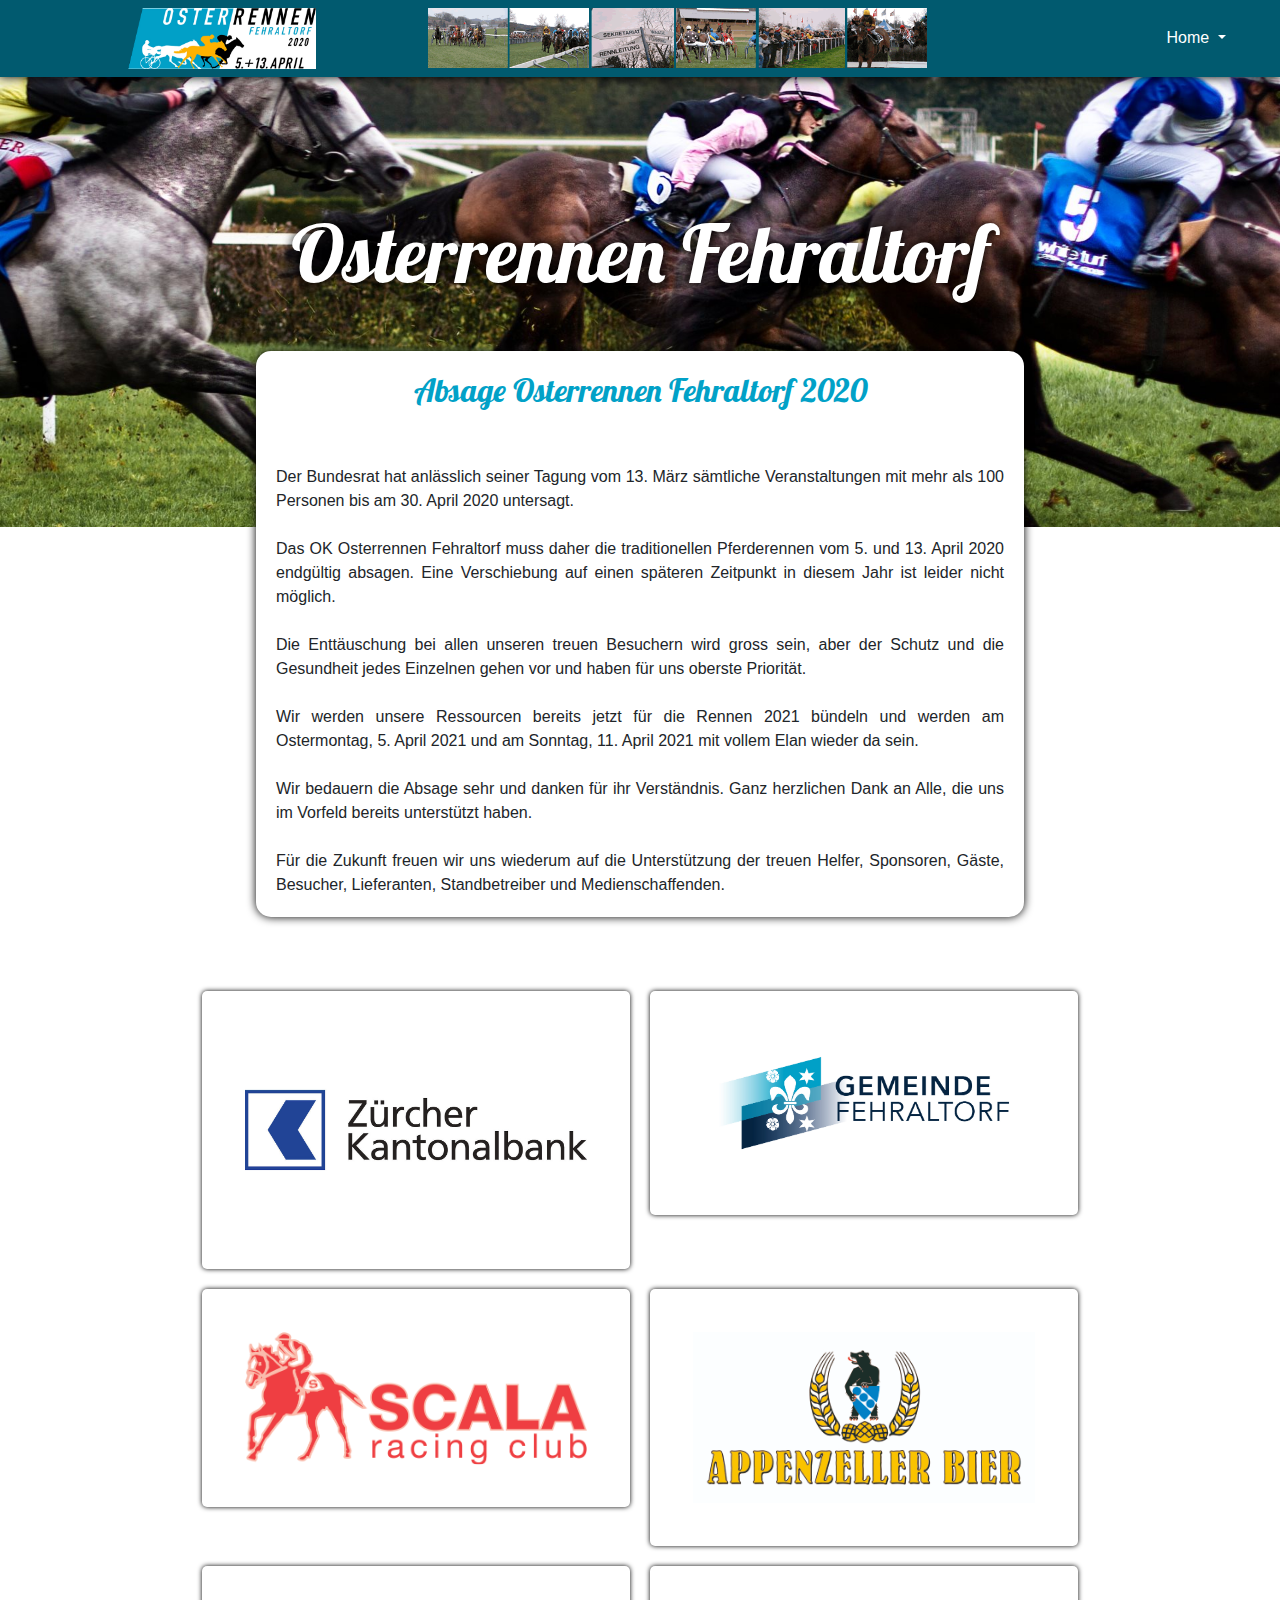
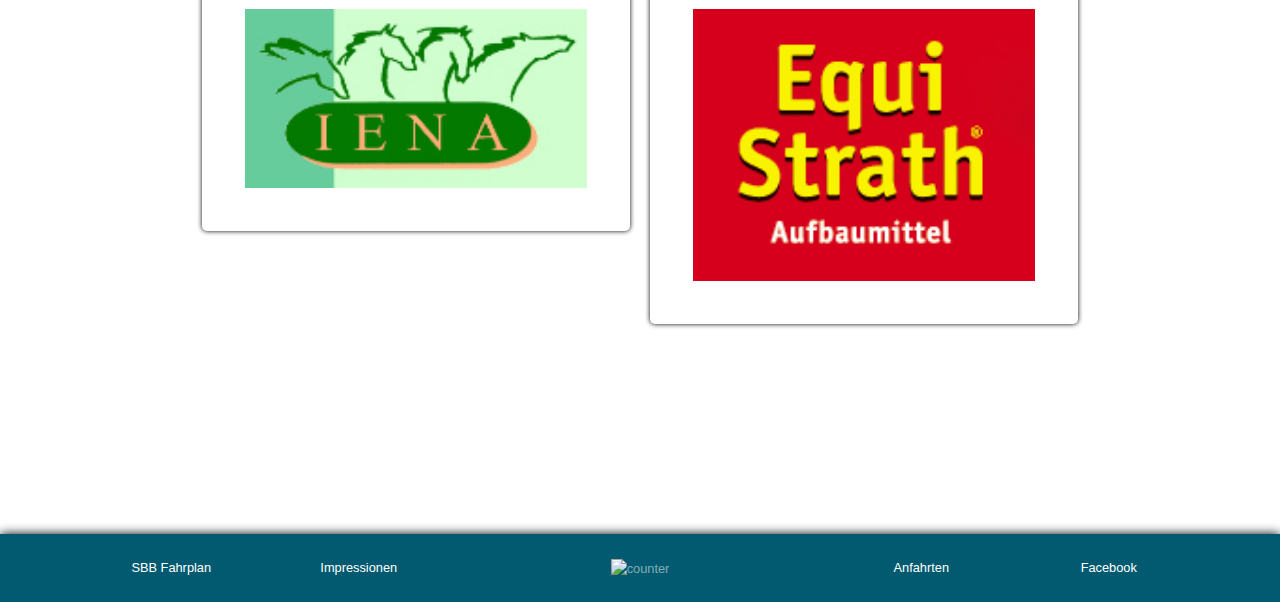
==== commit 4a1005ed: "h1" ====
--- a/index.html
+++ b/index.html
@@ -15,7 +15,7 @@
     <link href="https://fonts.googleapis.com/css2?family=Bangers&family=Lobster&display=swap" rel="stylesheet">
     <link href="https://fonts.googleapis.com/css2?family=Mukta&display=swap" rel="stylesheet">
     <link href="https://fonts.googleapis.com/css2?family=Mukta&family=Rubik&display=swap" rel="stylesheet">
-    <link rel="stylesheet" href="styles.css">
+    <link rel="stylesheet" hr class="sponsor-img" ef="styles.css">
 </head>
 
 <body>
@@ -106,26 +106,26 @@
         <div class="container-fluid index-sponsor">
             <div class="row">
                 <div class="col-lg-6">
-                    <a href="https://www.zkb.ch/" target="_blank"><img src="img/ZKB.jpg" alt="Zürcher Kantonalbank"></a>
+                    <a href="https://www.zkb.ch/" target="_blank"><img src="img/ZKB.jpg" class="sponsor-img" alt="Zürcher Kantonalbank"></a>
                 </div>
                 <div class="col-lg-6">
-                    <a href="https://www.fehraltorf.ch/" target="_blank"><img src="img/image007.jpg" alt="Gemeinde Fehraltorf"></a>
+                    <a href="https://www.fehraltorf.ch/" target="_blank"><img src="img/image007.jpg" class="sponsor-img" alt="Gemeinde Fehraltorf"></a>
                 </div>
             </div>
             <div class="row">
                 <div class="col-lg-6">
-                    <a href="https://www.scala-racing.ch/" target="_blank"><img src="img/logo_scala_quer.gif" alt="Scala Racing Club"></a>
+                    <a href="https://www.scala-racing.ch/" target="_blank"><img src="img/logo_scala_quer.gif" class="sponsor-img" alt="Scala Racing Club"></a>
                 </div>
                 <div class="col-lg-6">
-                    <a href="https://www.appenzellerbier.ch/de/home.html" target="_blank"><img src="img/Appenzeller_Bier.jpg" alt="Apenzeller Bier"></a>
+                    <a href="https://www.appenzellerbier.ch/de/home.html" target="_blank"><img src="img/Appenzeller_Bier.jpg" class="sponsor-img" alt="Apenzeller Bier"></a>
                 </div>
             </div>
             <div class="row">
                 <div class="col-lg-6">
-                    <a href="https://www.iena.ch/" target="_blank"><img src="img/iena.jpg" alt="Iena"></a>
+                    <a href="https://www.iena.ch/" target="_blank"><img src="img/iena.jpg" class="sponsor-img" alt="Iena"></a>
                 </div>
                 <div class="col-lg-6">
-                    <a href="https://www.anima-strath.ch/de/equi-strath/fuer-pferde" target="_blank"><img src="img/EquiStrath.jpg" alt="Equi Strath"></a>
+                    <a href="https://www.anima-strath.ch/de/equi-strath/fuer-pferde" target="_blank"><img src="img/EquiStrath.jpg" class="sponsor-img" alt="Equi Strath"></a>
                 </div>
             </div>
         </div>
@@ -155,4 +155,27 @@
     </footer>
 </body>
 
-</html>+</html>
+
+<!--
+
+    ███▄▄▄▄    ▄██████▄     ▄████████    ▄████████    ▄████████   
+    ███▀▀▀██▄ ███    ███   ███    ███   ███    ███   ███    ███   
+    ███   ███ ███    ███   ███    █▀    ███    █▀    ███    ███   
+    ███   ███ ███    ███   ███         ▄███▄▄▄      ▄███▄▄▄▄██▀   
+    ███   ███ ███    ███ ▀███████████ ▀▀███▀▀▀     ▀▀███▀▀▀▀▀     
+    ███   ███ ███    ███          ███   ███    █▄  ▀███████████   
+    ███   ███ ███    ███    ▄█    ███   ███    ███   ███    ███   
+     ▀█   █▀   ▀██████▀   ▄████████▀    ██████████   ███    ███   
+                                                     ███    ███   
+                                                                  
+      ▄██   ▄    ▄██████▄  ███    █▄  ███▄▄▄▄      ▄██████▄       
+      ███   ██▄ ███    ███ ███    ███ ███▀▀▀██▄   ███    ███      
+      ███▄▄▄███ ███    ███ ███    ███ ███   ███   ███    █▀       
+      ▀▀▀▀▀▀███ ███    ███ ███    ███ ███   ███  ▄███             
+      ▄██   ███ ███    ███ ███    ███ ███   ███ ▀▀███ ████▄       
+      ███   ███ ███    ███ ███    ███ ███   ███   ███    ███      
+      ███   ███ ███    ███ ███    ███ ███   ███   ███    ███      
+       ▀█████▀   ▀██████▀  ████████▀   ▀█   █▀    ████████▀       
+
+   -->--- a/style.css
+++ b/style.css
@@ -30,29 +30,145 @@
 }
 
 
+/*
+Imp-Carousel
+============
+*/
+
+.imp-carousel {
+    width: 60% !important;
+    margin: 0 auto;
+    box-shadow: 0 0 20px black;
+}
+
+
+/*
+Wette seite
+==========
+*/
+
+.underconstruction {
+    margin-right: auto;
+    margin-left: auto;
+    display: flex;
+    align-items: center;
+    justify-content: center;
+    width: 40%;
+    transform: scale(1.1)
+}
+
+.underconstructiontext {
+    text-align: center;
+    font-family: 'Roboto Mono', monospace;
+    font-size: 2em;
+}
+
+.underconstructiontitel {
+    font-size: 4em !important;
+}
+
+
+/*.underconstruction {
+    width: 50%;
+    height: 60vw;
+    position: relative;
+    display: flex;
+    align-items: center;
+    justify-content: center;
+}
+
+
+
+/*@media (min-width: 740px) {
+    .underconstruction {
+        margin-right: auto;
+        margin-left: auto;
+        display: flex;
+        align-items: center;
+        justify-content: center;
+        width: 13.3%;
+    }
+    .underconstructiontext {
+        text-align: center;
+        font-family: 'Roboto Mono', monospace;
+        font-size: 2em;
+    }
+    .underconstructiontitel {
+        font-size: 4em !important;
+    }
+}
+
+@media (min-width: 376px) and (max-width: 739px) {
+    .underconstruction {
+        margin-right: auto;
+        margin-left: auto;
+        display: flex;
+        align-items: center;
+        justify-content: center;
+        width: 20% !important;
+    }
+    .underconstructiontext {
+        text-align: center;
+        font-family: 'Roboto Mono', monospace;
+        font-size: 1.5em;
+    }
+    .underconstructiontitel {
+        font-size: 2em !important;
+    }
+}
+
+@media (max-width: 375px) {
+    .underconstruction {
+        margin-right: auto;
+        margin-left: auto;
+        display: flex;
+        align-items: center;
+        justify-content: center;
+        width: 40%;
+    }
+    .underconstructiontext {
+        text-align: center;
+        font-family: 'Roboto Mono', monospace;
+        font-size: 1.5em;
+    }
+    .underconstructiontitel {
+        font-size: 1.5em !important;
+    }
+}*/
+
+
 /*Medien seite
 ==============
 */
 
-@media(min-width: 768px) {
-    #internetsponsor {
-        text-align: center;
-        z-index: -1;
-        width: 30%;
-        bottom: 15%;
-        position: absolute;
-    }
-}
-
-@media(max-width: 767px) {
-    #internetsponsor {
-        text-align: center;
-        z-index: -1;
-        width: 50%;
-        margin-bottom: 200px;
-        margin-left: 10%;
-        margin-right: auto;
-    }
+
+/* Brauchen wir nicht
+ @media(min-width: 768px) {
+     #internetsponsor {
+         text-align: center;
+         z-index: -1;
+         width: 30%;
+         bottom: 15%;
+         position: absolute;
+     }
+ }
+ 
+ @media(max-width: 767px) {
+     #internetsponsor {
+         text-align: center;
+         z-index: -1;
+         width: 50%;
+         margin-bottom: 200px;
+         margin-left: 10%;
+         margin-right: auto;
+     }
+ }
+ */
+
+.internetsponsor {
+    position: relative;
+    top: 7em;
+    left: 5em;
 }
 
 .medien§ {
@@ -65,7 +181,6 @@
 }
 
 #colmedien,
-#colmedien2,
 #colmedien3 {
     padding: 0 !important;
 }
@@ -78,6 +193,7 @@
     margin-left: 10%;
     text-decoration: none;
     transition: 1s;
+    font-size: 14px;
 }
 
 .medientext:hover {
@@ -88,7 +204,7 @@
 .Springkonkurrenz {
     position: relative;
     top: 4em;
-    left: 4em;
+    left: 1em;
     width: 500px;
 }
 
@@ -187,9 +303,9 @@
 ============
 */
 
-.karousel_img {
-    width: 100%;
-    height: auto;
+.karousel_imgs {
+    width: 50vh;
+    height: 50vw;
 }
 
 .karussell-titel {
@@ -208,34 +324,76 @@
 ========
 */
 
+
+/* Diagramm Titel */
+
+.diagramm-text-Generalsponsor {
+    position: relative;
+    top: -40em;
+    font-size: 20px;
+}
+
+.diagramm-text-Hauptsponsor {
+    position: relative;
+    top: -30em;
+    font-size: 20px;
+}
+
+.diagramm-text-Rennsponsor {
+    position: relative;
+    top: -20em;
+    font-size: 20px;
+}
+
+.diagramm-text-Sponsor-Bronze {
+    position: relative;
+    top: -10em;
+    font-size: 20px;
+}
+
+.diagramm-text-Kleinsponsor {
+    position: relative;
+    font-size: 20px;
+}
+
 #diagramm-Generalsponsor {
     background-color: #FFCA43;
     height: 700px;
     text-align: center;
+    position: relative;
 }
 
 #diagramm-Hauptsponsor {
     background-color: #FFCA43;
     height: 600px;
     text-align: center;
+    position: relative;
+    top: 6.20em;
+    /* immer plus 6.20em */
 }
 
 #diagramm-Rennsponsor {
     background-color: #FFCA43;
     height: 500px;
     text-align: center;
+    position: relative;
+    top: 12.40em;
 }
 
 #diagramm-Sponsor-Bronze {
     background-color: #FFCA43;
     height: 400px;
     text-align: center;
+    position: relative;
+    top: 18.60em;
 }
 
 #diagramm-Klein-sponsor {
     background-color: #FFCA43;
     height: 300px;
     text-align: center;
+    position: relative;
+    top: 24.80em;
 }
 
 
@@ -293,6 +451,7 @@
 
 a:hover {
     color: #4d92bb;
+    text-decoration: none;
 }
 
 a:active {
@@ -312,6 +471,12 @@
 h1 {
     font-size: 5em;
     margin-bottom: 50px;
+}
+
+@media (max-width: 765px) {
+    h1 {
+        font-size: 3em;
+    }
 }
 
 hr {
@@ -457,7 +622,7 @@
 .index-grid {
     background: white;
     width: 60%;
-    box-shadow: black 0 0 20px;
+    box-shadow: #000000 0 0 10px;
     border-radius: 15px;
     margin: 0 auto;
     padding: 20px;
@@ -469,8 +634,27 @@
     margin: 5% auto;
 }
 
-.index-sponsor img {
-    width: 100%;
+.index-sponsor .row div {
+    padding: 10px;
+}
+
+.index-sponsor .sponsor-img {
+    width: 100%;
+    box-shadow: #000000 0 0 5px;
+    border-radius: 5px;
+    transition: .2s;
+    background: white;
+    color: black;
+    text-align: center;
+    padding: 10%;
+    font-size: 2em;
+}
+
+.index-sponsor .sponsor-img:hover {
+    box-shadow: #28C1E5 .5em .5em;
+    transform: translate(-.25em, -.25em);
+    border-radius: 0px;
+    border: 1px solid black;
 }
 
 
@@ -555,6 +739,9 @@
         overflow: hidden;
         width: 0;
         height: 0;
+    }
+    .imp-carousel {
+        width: 90% !important;
     }
 }
 
@@ -594,159 +781,159 @@
 
 
 /*
-   .Anlass-bild {
-       position: relative;
-
-              top: 3em;
-   
-   .Anlass-Titel {
-       margin-bottom: 1em;
+    .Anlass-bild {
+        position: relative;
+
+               top: 3em;
+    
+    .Anlass-Titel {
+        margin-bottom: 1em;
+  }
+     
+      */
+
+
+/*
+Gene    ral
+    =======
+    
+/*html {
+    width: 100%;
+    min-height: 100%;
+    overflow-x: hidden;
+}
+
+body {
+    width: 100%;
+}
+        background: #015A6F;
+    z-index: 10;
+    box-shadow: black 0 0 10px;
+}
+
+*/
+
+
+/*
+ .navbar img {
+     width: 15%;
+     margin-left: 9%;
  }
-    
-     */
-
-
-/*
-Gene    ral
-   =======
-   
-/*html {
-   width: 100%;
-   min-height: 100%;
-   overflow-x: hidden;
-}
-
-body {
-   width: 100%;
-}
-       background: #015A6F;
-   z-index: 10;
-   box-shadow: black 0 0 10px;
-}
-
-*/
-
-
-/*
-.navbar img {
-    width: 15%;
-    margin-left: 9%;
-}
-
-.navbar img:nth-child(2) {
-    width: 40%;
-}
-
-.navbar ul {
-    width: 100%;
-}
-
-.navbar li {
-    width: 100%;
-    text-align: right;
-    margin-right: 9%;
-}
-
-.nav-link {
-    color: white !important;
-}
-
-.navbar .dropdown-menu {
-    top: 200%;
-    right: 0px !important;
-    text-align: center;
-    background: #015A6FAA;
-    border-radius: 15px;
+ 
+ .navbar img:nth-child(2) {
+     width: 40%;
+ }
+ 
+ .navbar ul {
+     width: 100%;
+ }
+ 
+ .navbar li {
+     width: 100%;
+     text-align: right;
+     margin-right: 9%;
+ }
+ 
+ .nav-link {
+     color: white !important;
+ }
+ 
+ .navbar .dropdown-menu {
+     top: 200%;
+     right: 0px !important;
+     text-align: center;
+     background: #015A6FAA;
+     border-radius: 15px;
+     overflow: hidden;
+ }
+ 
+ .navbar .dropdown-item {
+     color: white !important;
+     transition: .2s;
+ }
+ 
+ .navbar .dropdown-item:hover {
+     background: #28C1E5AA;
+ }
+ 
+ .navbar .responsive-nav {
+     position: absolute;
+     overflow: hidden;
+ }
+*/
+
+
+/*Parallax
+                                    ==========
+                                    */
+
+
+/*.parallax-image {
+    background-image: url("img/Parallax-bild.jpg");
+    max-width: 100%;
+    height: 900px;
+    background-size: cover;
+    background-attachment: fixed;
+    background-position: center;
+    Background-repeat: no-repeat;
+    margin-bottom: 0px;
+    z-index: -100;
+}
+
+/*
+                                    Section
+                                    == /*                                   */
+
+
+/*
+section {
+    width: 100%;
+    margin: 0 auto;
+}
+.carousel {
+    width: 100%;
+    height: 100%;
     overflow: hidden;
 }
-
-.navbar .dropdown-item {
-    color: white !important;
-    transition: .2s;
-}
-
-.navbar .dropdown-item:hover {
-    background: #28C1E5AA;
-}
-
-.navbar .responsive-nav {
+.overcarousel {
     position: absolute;
-    overflow: hidden;
-}
-*/
-
-
-/*Parallax
-                                   ==========
-                                   */
-
-
-/*.parallax-image {
-   background-image: url("img/Parallax-bild.jpg");
-   max-width: 100%;
-   height: 900px;
-   background-size: cover;
-   background-attachment: fixed;
-   background-position: center;
-   Background-repeat: no-repeat;
-   margin-bottom: 0px;
-   z-index: -100;
-}
-
-/*
-                                   Section
-                                   == /*                                   */
-
-
-/*
-section {
-   width: 100%;
-   margin: 0 auto;
-}
-.carousel {
-   width: 100%;
-   height: 100%;
-   overflow: hidden;
-}
-.overcarousel {
-   position: absolute;
-   z-index: 10;
-   color: white;
-   text-align: center;
-   left: 50%;
-       transform: translate(-50%,
-   -50%);
-   text-shadow: black 0px 0px 20px;
+    z-index: 10;
+    color: white;
+    text-align: center;
+    left: 50%;
+        transform: translate(-50%,
+    -50%);
+    text-shadow: black 0px 0px 20px;
 }
 .overcarousel a {
-   font-family: "Bangers",
-   cursive;
-   font-size: 3em;
-   color: white;
-   background: #06527f;
-   display: inline-block;
-   padding: 10px 200px;
-   transition: 0.3s;
-   border-radius: 40px;
+    font-family: "Bangers",
+    cursive;
+    font-size: 3em;
+    color: white;
+    background: #06527f;
+    display: inline-block;
+    padding: 10px 200px;
+    transition: 0.3s;
+    border-radius: 40px;
 }
 .overcarousel a:hover {
-   text-decoration: none;
-   border-radius: 10px;
-   background: #2b7bab;
+    text-decoration: none;
+    border-radius: 10px;
+    background: #2b7bab;
 }
 
 }
 .overcarousel a:active {
-   background: #4d92bb;
+    background: #4d92bb;
 }
 section .backgroundimg {
-   position: relative;
-   width: 100%;
-   height: 700px;
-   object-fit: cover;
-   transform: translateY(500px);
-   margin-top: -500px;
-   z-index: -10;
+    position: relative;
+    width: 100%;
+    height: 700px;
+    object-fit: cover;
+    transform: translateY(500px);
+    margin-top: -500px;
+    z-index: -10;
 }
 
 /*
@@ -757,68 +944,68 @@
 
 /*
 .footerstyle {
-   position: fixed;
-   bottom: 0;
-   width: 100%;
-   overflow: hidden;
-   background: #015A6F;
-   color: white;
-   overflow: hidden;
-   font-size: 0.8em;
-   box-shadow: black 0 0 10px;
+    position: fixed;
+    bottom: 0;
+    width: 100%;
+    overflow: hidden;
+    background: #015A6F;
+    color: white;
+    overflow: hidden;
+    font-size: 0.8em;
+    box-shadow: black 0 0 10px;
 }
 
 }
 .footerstyle .row {
-   width: 90%;
-   margin: 0 auto;
+    width: 90%;
+    margin: 0 auto;
 }
 .socialmedia-icon {
-   height: 16px;
+    height: 16px;
 }
 .footerstyle .col-lg-2 {
-   padding: 0;
-   margin: 0;
+    padding: 0;
+    margin: 0;
 }
 .footerstyle .col-lg-12 {
-   text-align: center;
+    text-align: center;
 }
 footer .container-fluid .row div {
-   text-align: center;
+    text-align: center;
 }
 footer .container-fluid .row div a {
-   color: white;
-   transition: .2s;
+    color: white;
+    transition: .2s;
 }
 
 }
 footer .container-fluid .row div a:hover {
-   color: #05BFEB;
+    color: #05BFEB;
 }
 footer .container-fluid .row div img {
-   text-align: center;
-   z-index: 100;
+    text-align: center;
+    z-index: 100;
 }
 
 /* 
-                                   Responsive
-                                   ==========
-                                   */
+                                    Responsive
+                                    ==========
+                                    */
 
 
 /*@media (max-width: 991px) {
-   .navimg {
-       position: absolute;
-       width: 0;
-       height: 0;
-   }
-   .navbar .responsive-nav {
-       position: relative;
-       text-align: center;
-   }
-   .dropdown {
-       position: absolute;
-       overflow: hidden;
-       width: 0;
-       height: 0;
+    .navimg {
+        position: absolute;
+        width: 0;
+        height: 0;
+    }
+    .navbar .responsive-nav {
+        position: relative;
+        text-align: center;
+    }
+    .dropdown {
+        position: absolute;
+        overflow: hidden;
+        width: 0;
+        height: 0;
 }asdasdasdasdasdasdasdasd ihallo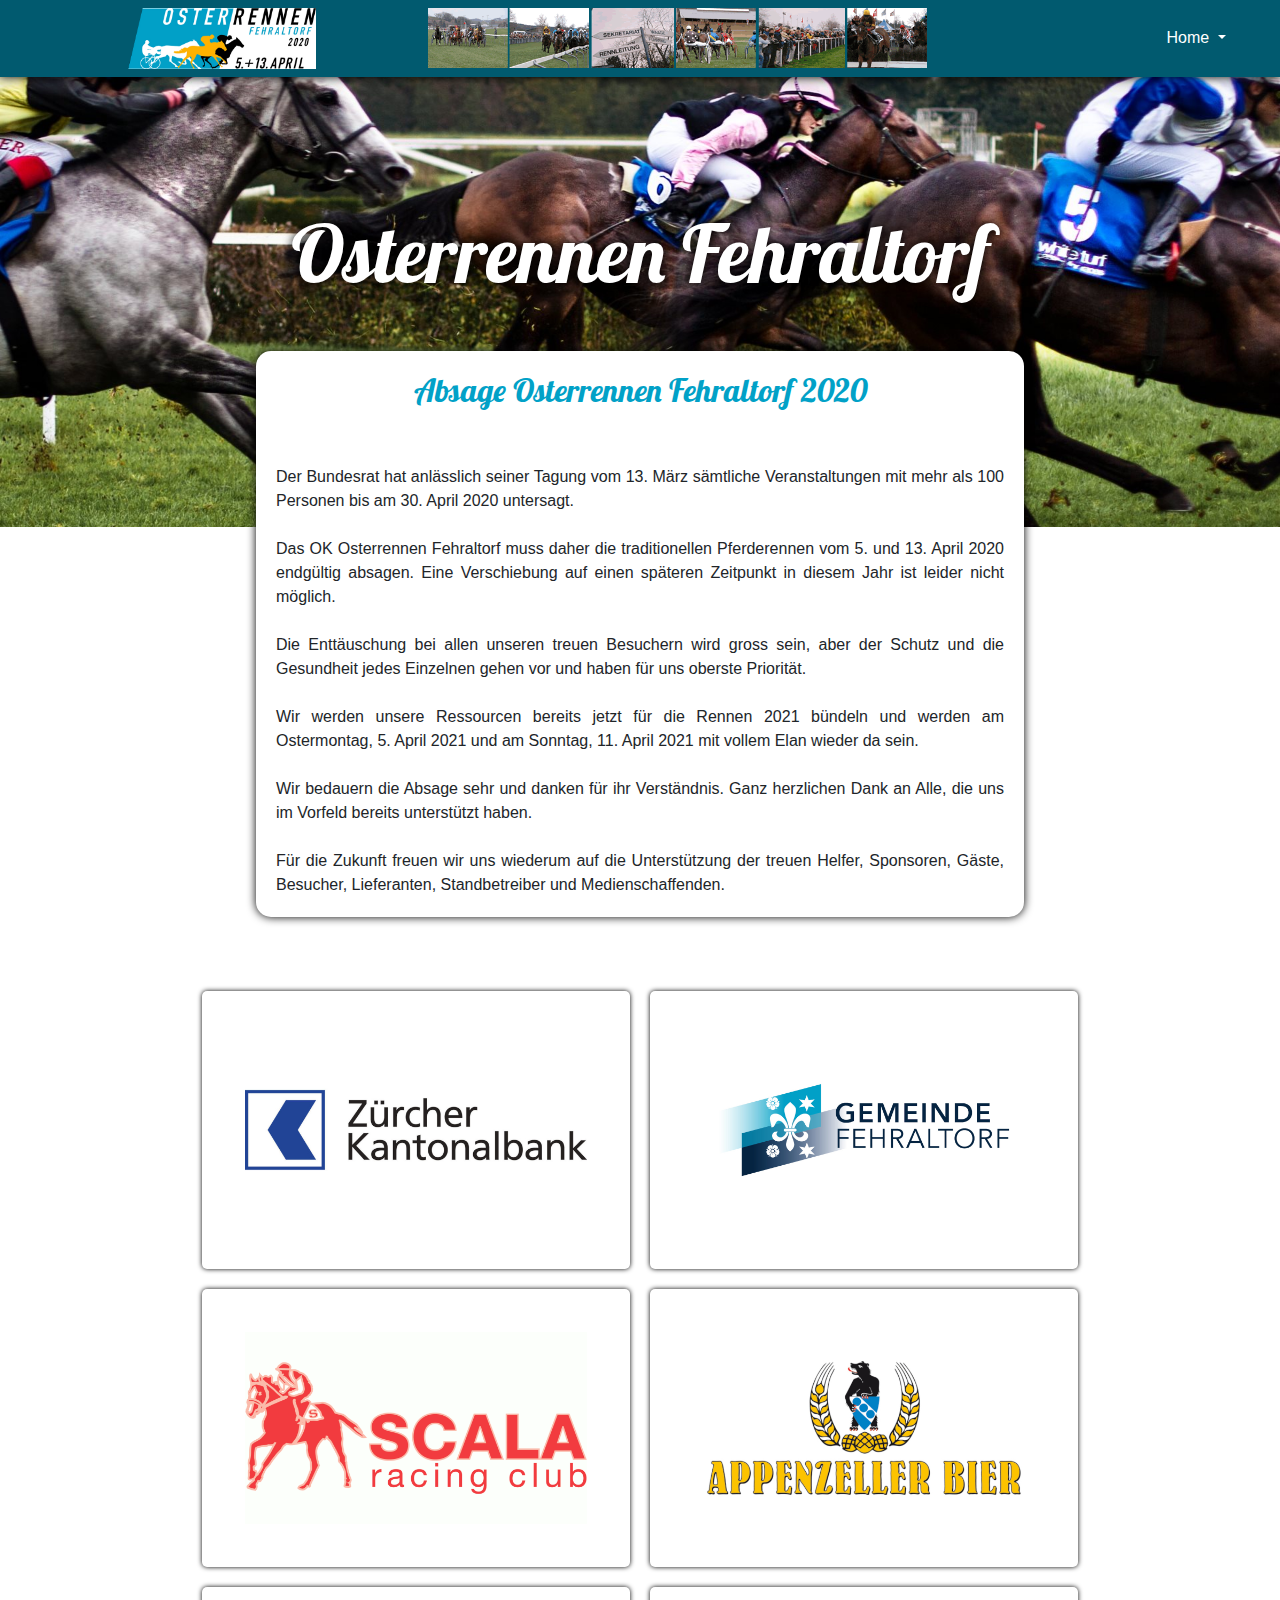
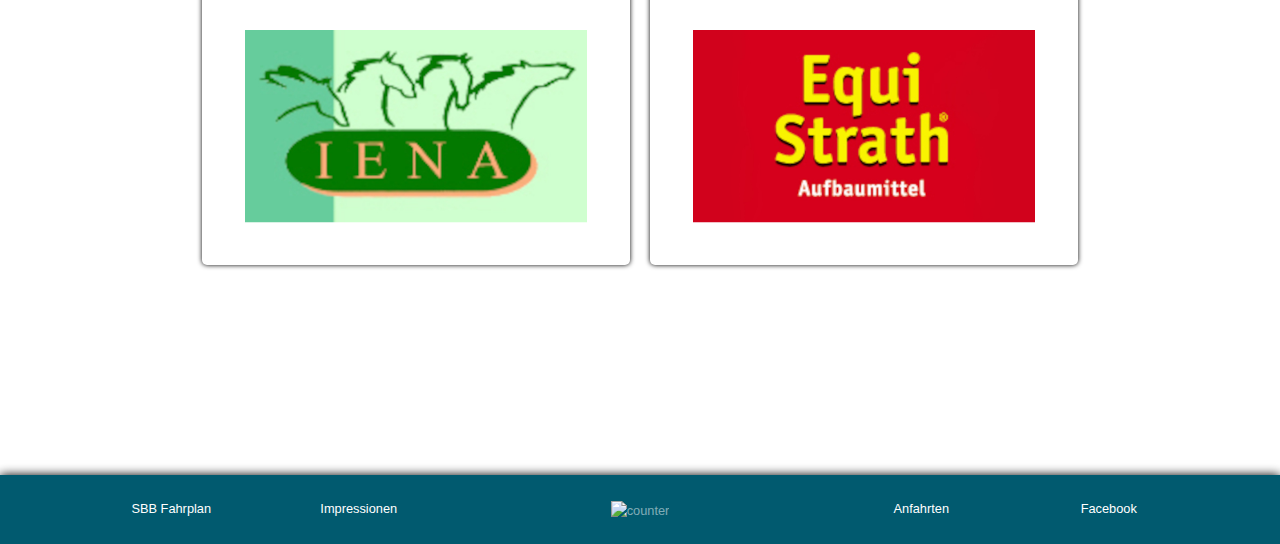
==== commit 8e3457eb: "." ====
--- a/index.html
+++ b/index.html
@@ -20,116 +20,120 @@
 
 <body>
 
-    <!-- Header / Navbar -->
-    <header>
-        <nav class="navbar navbar-expand-lg navbar-dark">
-            <img src="img/logo.png" alt="Logo">
-            <img src="img/bilderstreifen.gif" class="navimg" alt="Pferderennen Bilder">
-            <button class="navbar-toggler" type="button" data-toggle="collapse" data-target="#navbarSupportedContent" aria-controls="navbarSupportedContent" aria-expanded="false" aria-label="Toggle navigation">
+    <div class="no-footer">
+
+        <!-- Header / Navbar -->
+        <header>
+            <nav class="navbar navbar-expand-lg navbar-dark">
+                <img src="img/logo.png" alt="Logo">
+                <img src="img/bilderstreifen.gif" class="navimg" alt="Pferderennen Bilder">
+                <button class="navbar-toggler" type="button" data-toggle="collapse" data-target="#navbarSupportedContent" aria-controls="navbarSupportedContent" aria-expanded="false" aria-label="Toggle navigation">
                 <span class="navbar-toggler-icon"></span>
             </button>
-            <div class="collapse navbar-collapse" id="navbarSupportedContent">
-                <ul class="navbar-nav mr-auto">
-                    <li class="nav-item responsive-nav">
-                        <a class="nav-link" href="index.html">Home</a>
-                    </li>
-                    <li class="nav-item responsive-nav">
-                        <a class="nav-link" href="anlass.html">Anlass</a>
-                    </li>
-                    <li class="nav-item responsive-nav">
-                        <a class="nav-link" href="rennen.html">Rennen</a>
-                    </li>
-                    <li class="nav-item responsive-nav">
-                        <a class="nav-link" href="medien.html">Medien</a>
-                    </li>
-                    <li class="nav-item responsive-nav">
-                        <a class="nav-link" href="adressen.html">Adressen</a>
-                    </li>
-                    <li class="nav-item responsive-nav">
-                        <a class="nav-link" href="sponsoring.html">Sponsoring</a>
-                    </li>
-                    <li class="nav-item responsive-nav">
-                        <a class="nav-link" href="vipzelt.html">VIP Zelt</a>
-                    </li>
-                    <li class="nav-item responsive-nav">
-                        <a class="nav-link" href="wetten.html">Wetten</a>
-                    </li>
-                    <li class="nav-item responsive-nav">
-                        <a class="nav-link" href="links.html">Links</a>
-                    </li>
-                    <li class="nav-item responsive-nav">
-                        <a class="nav-link" href="impressionen.html">Impressionen</a>
-                    </li>
-                    <li class="nav-item dropdown">
-                        <a class="nav-link dropdown-toggle" href="#" id="navbarDropdown" role="button" data-toggle="dropdown" aria-haspopup="true" aria-expanded="false">
+                <div class="collapse navbar-collapse" id="navbarSupportedContent">
+                    <ul class="navbar-nav mr-auto">
+                        <li class="nav-item responsive-nav">
+                            <a class="nav-link" href="index.html">Home</a>
+                        </li>
+                        <li class="nav-item responsive-nav">
+                            <a class="nav-link" href="anlass.html">Anlass</a>
+                        </li>
+                        <li class="nav-item responsive-nav">
+                            <a class="nav-link" href="rennen.html">Rennen</a>
+                        </li>
+                        <li class="nav-item responsive-nav">
+                            <a class="nav-link" href="medien.html">Medien</a>
+                        </li>
+                        <li class="nav-item responsive-nav">
+                            <a class="nav-link" href="adressen.html">Adressen</a>
+                        </li>
+                        <li class="nav-item responsive-nav">
+                            <a class="nav-link" href="sponsoring.html">Sponsoring</a>
+                        </li>
+                        <li class="nav-item responsive-nav">
+                            <a class="nav-link" href="vipzelt.html">VIP Zelt</a>
+                        </li>
+                        <li class="nav-item responsive-nav">
+                            <a class="nav-link" href="wetten.html">Wetten</a>
+                        </li>
+                        <li class="nav-item responsive-nav">
+                            <a class="nav-link" href="links.html">Links</a>
+                        </li>
+                        <li class="nav-item responsive-nav">
+                            <a class="nav-link" href="impressionen.html">Impressionen</a>
+                        </li>
+                        <li class="nav-item dropdown">
+                            <a class="nav-link dropdown-toggle" href="#" id="navbarDropdown" role="button" data-toggle="dropdown" aria-haspopup="true" aria-expanded="false">
                             Home
                         </a>
-                        <div class="dropdown-menu" aria-labelledby="navbarDropdown">
-                            <a class="dropdown-item" href="index.html">Home</a>
-                            <a class="dropdown-item" href="anlass.html">Anlass</a>
-                            <a class="dropdown-item" href="rennen.html">Rennen</a>
-                            <a class="dropdown-item" href="medien.html">Medien</a>
-                            <a class="dropdown-item" href="adressen.html">Adressen</a>
-                            <a class="dropdown-item" href="sponsoring.html">Sponsoring</a>
-                            <a class="dropdown-item" href="vipzelt.html">VIP Zelt</a>
-                            <a class="dropdown-item" href="wetten.html">Wetten</a>
-                            <a class="dropdown-item" href="links.html">Links</a>
-                            <a class="dropdown-item" href="impressionen.html">Impressionen</a>
-                        </div>
-                    </li>
-                </ul>
+                            <div class="dropdown-menu" aria-labelledby="navbarDropdown">
+                                <a class="dropdown-item" href="index.html">Home</a>
+                                <a class="dropdown-item" href="anlass.html">Anlass</a>
+                                <a class="dropdown-item" href="rennen.html">Rennen</a>
+                                <a class="dropdown-item" href="medien.html">Medien</a>
+                                <a class="dropdown-item" href="adressen.html">Adressen</a>
+                                <a class="dropdown-item" href="sponsoring.html">Sponsoring</a>
+                                <a class="dropdown-item" href="vipzelt.html">VIP Zelt</a>
+                                <a class="dropdown-item" href="wetten.html">Wetten</a>
+                                <a class="dropdown-item" href="links.html">Links</a>
+                                <a class="dropdown-item" href="impressionen.html">Impressionen</a>
+                            </div>
+                        </li>
+                    </ul>
+                </div>
+            </nav>
+        </header>
+
+        <!-- Main -->
+        <main class="index-main">
+            <div class="imgcontainer">
+                <img src="img/pferderennen.jpg" class="img-fluid" alt="Pferderennen">
             </div>
-        </nav>
-    </header>
+            <h1>Osterrennen Fehraltorf</h1>
 
-    <!-- Main -->
-    <main class="index-main">
-        <div class="imgcontainer">
-            <img src="img/pferderennen.jpg" class="img-fluid" alt="Pferderennen">
-        </div>
-        <h1>Osterrennen Fehraltorf</h1>
-
-        <div class="container-fluid index-grid">
-            <div class="row">
-                <div class="col-lg-12 index-text">
-                    <h2>Absage Osterrennen Fehraltorf 2020</h2>
-                    <br><br> Der Bundesrat hat anlässlich seiner Tagung vom 13. März sämtliche Veranstaltungen mit mehr als 100 Personen bis am 30. April 2020 untersagt.
-                    <br><br> Das OK Osterrennen Fehraltorf muss daher die traditionellen Pferderennen vom 5. und 13. April 2020 endgültig absagen. Eine Verschiebung auf einen späteren Zeitpunkt in diesem Jahr ist leider nicht möglich.
-                    <br><br> Die Enttäuschung bei allen unseren treuen Besuchern wird gross sein, aber der Schutz und die Gesundheit jedes Einzelnen gehen vor und haben für uns oberste Priorität.
-                    <br><br> Wir werden unsere Ressourcen bereits jetzt für die Rennen 2021 bündeln und werden am Ostermontag, 5. April 2021 und am Sonntag, 11. April 2021 mit vollem Elan wieder da sein.
-                    <br><br> Wir bedauern die Absage sehr und danken für ihr Verständnis. Ganz herzlichen Dank an Alle, die uns im Vorfeld bereits unterstützt haben.
-                    <br><br> Für die Zukunft freuen wir uns wiederum auf die Unterstützung der treuen Helfer, Sponsoren, Gäste, Besucher, Lieferanten, Standbetreiber und Medienschaffenden.
+            <div class="container-fluid index-grid">
+                <div class="row">
+                    <div class="col-lg-12 index-text">
+                        <h2>Absage Osterrennen Fehraltorf 2020</h2>
+                        <br><br> Der Bundesrat hat anlässlich seiner Tagung vom 13. März sämtliche Veranstaltungen mit mehr als 100 Personen bis am 30. April 2020 untersagt.
+                        <br><br> Das OK Osterrennen Fehraltorf muss daher die traditionellen Pferderennen vom 5. und 13. April 2020 endgültig absagen. Eine Verschiebung auf einen späteren Zeitpunkt in diesem Jahr ist leider nicht möglich.
+                        <br><br> Die Enttäuschung bei allen unseren treuen Besuchern wird gross sein, aber der Schutz und die Gesundheit jedes Einzelnen gehen vor und haben für uns oberste Priorität.
+                        <br><br> Wir werden unsere Ressourcen bereits jetzt für die Rennen 2021 bündeln und werden am Ostermontag, 5. April 2021 und am Sonntag, 11. April 2021 mit vollem Elan wieder da sein.
+                        <br><br> Wir bedauern die Absage sehr und danken für ihr Verständnis. Ganz herzlichen Dank an Alle, die uns im Vorfeld bereits unterstützt haben.
+                        <br><br> Für die Zukunft freuen wir uns wiederum auf die Unterstützung der treuen Helfer, Sponsoren, Gäste, Besucher, Lieferanten, Standbetreiber und Medienschaffenden.
+                    </div>
                 </div>
             </div>
-        </div>
 
-        <div class="container-fluid index-sponsor">
-            <div class="row">
-                <div class="col-lg-6">
-                    <a href="https://www.zkb.ch/" target="_blank"><img src="img/ZKB.jpg" class="sponsor-img" alt="Zürcher Kantonalbank"></a>
+            <div class="container-fluid index-sponsor">
+                <div class="row">
+                    <div class="col-lg-6">
+                        <a href="https://www.zkb.ch/" target="_blank"><img src="img/sponsors/ZKB.jpg" class="sponsor-img" alt="Zürcher Kantonalbank"></a>
+                    </div>
+                    <div class="col-lg-6">
+                        <a href="https://www.fehraltorf.ch/" target="_blank"><img src="img/sponsors/image007.jpg" class="sponsor-img" alt="Gemeinde Fehraltorf"></a>
+                    </div>
                 </div>
-                <div class="col-lg-6">
-                    <a href="https://www.fehraltorf.ch/" target="_blank"><img src="img/image007.jpg" class="sponsor-img" alt="Gemeinde Fehraltorf"></a>
+                <div class="row">
+                    <div class="col-lg-6">
+                        <a href="https://www.scala-racing.ch/" target="_blank"><img src="img/sponsors/logo_scala_quer.gif" class="sponsor-img" alt="Scala Racing Club"></a>
+                    </div>
+                    <div class="col-lg-6">
+                        <a href="https://www.appenzellerbier.ch/de/home.html" target="_blank"><img src="img/sponsors/Appenzeller_Bier.jpg" class="sponsor-img" alt="Apenzeller Bier"></a>
+                    </div>
+                </div>
+                <div class="row">
+                    <div class="col-lg-6">
+                        <a href="https://www.iena.ch/" target="_blank"><img src="img/sponsors/iena.jpg" class="sponsor-img" alt="Iena"></a>
+                    </div>
+                    <div class="col-lg-6">
+                        <a href="https://www.anima-strath.ch/de/equi-strath/fuer-pferde" target="_blank"><img src="img/sponsors/EquiStrath.jpg" class="sponsor-img" alt="Equi Strath"></a>
+                    </div>
                 </div>
             </div>
-            <div class="row">
-                <div class="col-lg-6">
-                    <a href="https://www.scala-racing.ch/" target="_blank"><img src="img/logo_scala_quer.gif" class="sponsor-img" alt="Scala Racing Club"></a>
-                </div>
-                <div class="col-lg-6">
-                    <a href="https://www.appenzellerbier.ch/de/home.html" target="_blank"><img src="img/Appenzeller_Bier.jpg" class="sponsor-img" alt="Apenzeller Bier"></a>
-                </div>
-            </div>
-            <div class="row">
-                <div class="col-lg-6">
-                    <a href="https://www.iena.ch/" target="_blank"><img src="img/iena.jpg" class="sponsor-img" alt="Iena"></a>
-                </div>
-                <div class="col-lg-6">
-                    <a href="https://www.anima-strath.ch/de/equi-strath/fuer-pferde" target="_blank"><img src="img/EquiStrath.jpg" class="sponsor-img" alt="Equi Strath"></a>
-                </div>
-            </div>
-        </div>
-    </main>
+        </main>
+
+    </div>
 
     <!-- Footer -->
     <footer id="sticky-footer" class="py-4 text-white-50 footerstyle">
@@ -155,27 +159,4 @@
     </footer>
 </body>
 
-</html>
-
-<!--
-
-    ███▄▄▄▄    ▄██████▄     ▄████████    ▄████████    ▄████████   
-    ███▀▀▀██▄ ███    ███   ███    ███   ███    ███   ███    ███   
-    ███   ███ ███    ███   ███    █▀    ███    █▀    ███    ███   
-    ███   ███ ███    ███   ███         ▄███▄▄▄      ▄███▄▄▄▄██▀   
-    ███   ███ ███    ███ ▀███████████ ▀▀███▀▀▀     ▀▀███▀▀▀▀▀     
-    ███   ███ ███    ███          ███   ███    █▄  ▀███████████   
-    ███   ███ ███    ███    ▄█    ███   ███    ███   ███    ███   
-     ▀█   █▀   ▀██████▀   ▄████████▀    ██████████   ███    ███   
-                                                     ███    ███   
-                                                                  
-      ▄██   ▄    ▄██████▄  ███    █▄  ███▄▄▄▄      ▄██████▄       
-      ███   ██▄ ███    ███ ███    ███ ███▀▀▀██▄   ███    ███      
-      ███▄▄▄███ ███    ███ ███    ███ ███   ███   ███    █▀       
-      ▀▀▀▀▀▀███ ███    ███ ███    ███ ███   ███  ▄███             
-      ▄██   ███ ███    ███ ███    ███ ███   ███ ▀▀███ ████▄       
-      ███   ███ ███    ███ ███    ███ ███   ███   ███    ███      
-      ███   ███ ███    ███ ███    ███ ███   ███   ███    ███      
-       ▀█████▀   ▀██████▀  ████████▀   ▀█   █▀    ████████▀       
-
-   -->+</html>--- a/style.css
+++ b/style.css
@@ -141,30 +141,6 @@
 ==============
 */
 
-
-/* Brauchen wir nicht
- @media(min-width: 768px) {
-     #internetsponsor {
-         text-align: center;
-         z-index: -1;
-         width: 30%;
-         bottom: 15%;
-         position: absolute;
-     }
- }
- 
- @media(max-width: 767px) {
-     #internetsponsor {
-         text-align: center;
-         z-index: -1;
-         width: 50%;
-         margin-bottom: 200px;
-         margin-left: 10%;
-         margin-right: auto;
-     }
- }
- */
-
 .internetsponsor {
     position: relative;
     top: 7em;
@@ -303,6 +279,33 @@
 ============
 */
 
+@keyframes move {
+    0% {
+        top: -4em;
+        left: 0em;
+    }
+    25% {
+        top: -3.5em;
+        left: 0em;
+    }
+    50% {
+        top: -4em;
+        left: 0em;
+    }
+    75% {
+        top: -4.5em;
+        left: 0em;
+    }
+    100% {
+        top: -4em;
+        left: 0em;
+    }
+}
+
+.karussell-titel:hover {
+    transform: scale(1.05);
+}
+
 .karousel_imgs {
     width: 50vh;
     height: 50vw;
@@ -320,6 +323,16 @@
 
 
 /*
+VIP-Zelt
+========
+*/
+
+.vip-zelt-bild:hover {
+    cursor: pointer;
+}
+
+
+/*
 Diagramm
 ========
 */
@@ -398,48 +411,12 @@
 
 
 /*
-Sponsortitel animation
-========================
-*/
-
-@keyframes move {
-    0% {
-        top: -4em;
-        left: 0em;
-    }
-    25% {
-        top: -3.5em;
-        left: 0em;
-    }
-    50% {
-        top: -4em;
-        left: 0em;
-    }
-    75% {
-        top: -4.5em;
-        left: 0em;
-    }
-    100% {
-        top: -4em;
-        left: 0em;
-    }
-}
-
-.karussell-titel:hover {
-    transform: scale(1.05);
-}
-
-.karussel-icon {
-    color: #01A1C7;
-}
-
-
-/*
 General=======
 */
 
 html {
     width: 100%;
+    height: 100%;
     overflow-x: hidden;
 }
 
@@ -777,235 +754,4 @@
 
 .padding {
     padding-top: 30px;
-}
-
-
-/*
-    .Anlass-bild {
-        position: relative;
-
-               top: 3em;
-    
-    .Anlass-Titel {
-        margin-bottom: 1em;
-  }
-     
-      */
-
-
-/*
-Gene    ral
-    =======
-    
-/*html {
-    width: 100%;
-    min-height: 100%;
-    overflow-x: hidden;
-}
-
-body {
-    width: 100%;
-}
-        background: #015A6F;
-    z-index: 10;
-    box-shadow: black 0 0 10px;
-}
-
-*/
-
-
-/*
- .navbar img {
-     width: 15%;
-     margin-left: 9%;
- }
- 
- .navbar img:nth-child(2) {
-     width: 40%;
- }
- 
- .navbar ul {
-     width: 100%;
- }
- 
- .navbar li {
-     width: 100%;
-     text-align: right;
-     margin-right: 9%;
- }
- 
- .nav-link {
-     color: white !important;
- }
- 
- .navbar .dropdown-menu {
-     top: 200%;
-     right: 0px !important;
-     text-align: center;
-     background: #015A6FAA;
-     border-radius: 15px;
-     overflow: hidden;
- }
- 
- .navbar .dropdown-item {
-     color: white !important;
-     transition: .2s;
- }
- 
- .navbar .dropdown-item:hover {
-     background: #28C1E5AA;
- }
- 
- .navbar .responsive-nav {
-     position: absolute;
-     overflow: hidden;
- }
-*/
-
-
-/*Parallax
-                                    ==========
-                                    */
-
-
-/*.parallax-image {
-    background-image: url("img/Parallax-bild.jpg");
-    max-width: 100%;
-    height: 900px;
-    background-size: cover;
-    background-attachment: fixed;
-    background-position: center;
-    Background-repeat: no-repeat;
-    margin-bottom: 0px;
-    z-index: -100;
-}
-
-/*
-                                    Section
-                                    == /*                                   */
-
-
-/*
-section {
-    width: 100%;
-    margin: 0 auto;
-}
-.carousel {
-    width: 100%;
-    height: 100%;
-    overflow: hidden;
-}
-.overcarousel {
-    position: absolute;
-    z-index: 10;
-    color: white;
-    text-align: center;
-    left: 50%;
-        transform: translate(-50%,
-    -50%);
-    text-shadow: black 0px 0px 20px;
-}
-.overcarousel a {
-    font-family: "Bangers",
-    cursive;
-    font-size: 3em;
-    color: white;
-    background: #06527f;
-    display: inline-block;
-    padding: 10px 200px;
-    transition: 0.3s;
-    border-radius: 40px;
-}
-.overcarousel a:hover {
-    text-decoration: none;
-    border-radius: 10px;
-    background: #2b7bab;
-}
-
-}
-.overcarousel a:active {
-    background: #4d92bb;
-}
-section .backgroundimg {
-    position: relative;
-    width: 100%;
-    height: 700px;
-    object-fit: cover;
-    transform: translateY(500px);
-    margin-top: -500px;
-    z-index: -10;
-}
-
-/*
-Footer
-======
-/*
-
-
-/*
-.footerstyle {
-    position: fixed;
-    bottom: 0;
-    width: 100%;
-    overflow: hidden;
-    background: #015A6F;
-    color: white;
-    overflow: hidden;
-    font-size: 0.8em;
-    box-shadow: black 0 0 10px;
-}
-
-}
-.footerstyle .row {
-    width: 90%;
-    margin: 0 auto;
-}
-.socialmedia-icon {
-    height: 16px;
-}
-.footerstyle .col-lg-2 {
-    padding: 0;
-    margin: 0;
-}
-.footerstyle .col-lg-12 {
-    text-align: center;
-}
-footer .container-fluid .row div {
-    text-align: center;
-}
-footer .container-fluid .row div a {
-    color: white;
-    transition: .2s;
-}
-
-}
-footer .container-fluid .row div a:hover {
-    color: #05BFEB;
-}
-footer .container-fluid .row div img {
-    text-align: center;
-    z-index: 100;
-}
-
-/* 
-                                    Responsive
-                                    ==========
-                                    */
-
-
-/*@media (max-width: 991px) {
-    .navimg {
-        position: absolute;
-        width: 0;
-        height: 0;
-    }
-    .navbar .responsive-nav {
-        position: relative;
-        text-align: center;
-    }
-    .dropdown {
-        position: absolute;
-        overflow: hidden;
-        width: 0;
-        height: 0;
-}asdasdasdasdasdasdasdasd ihallo+}